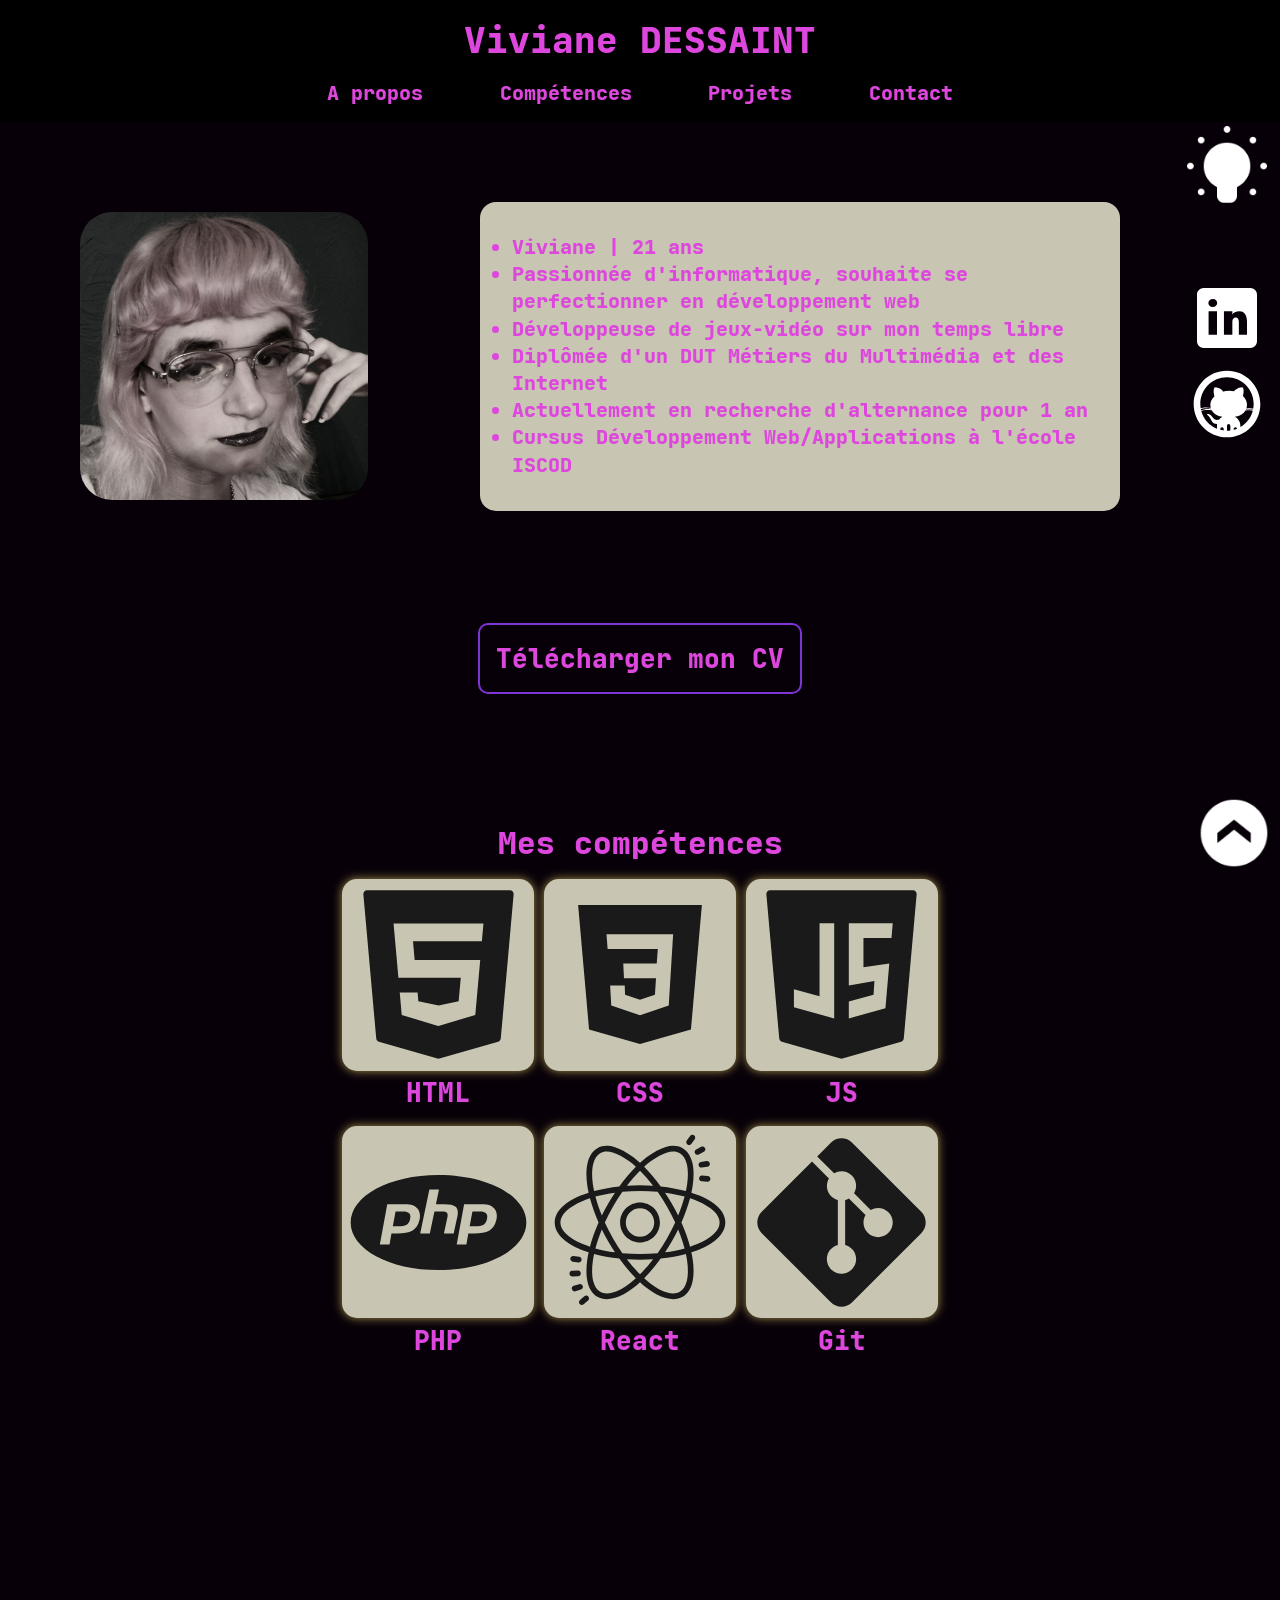
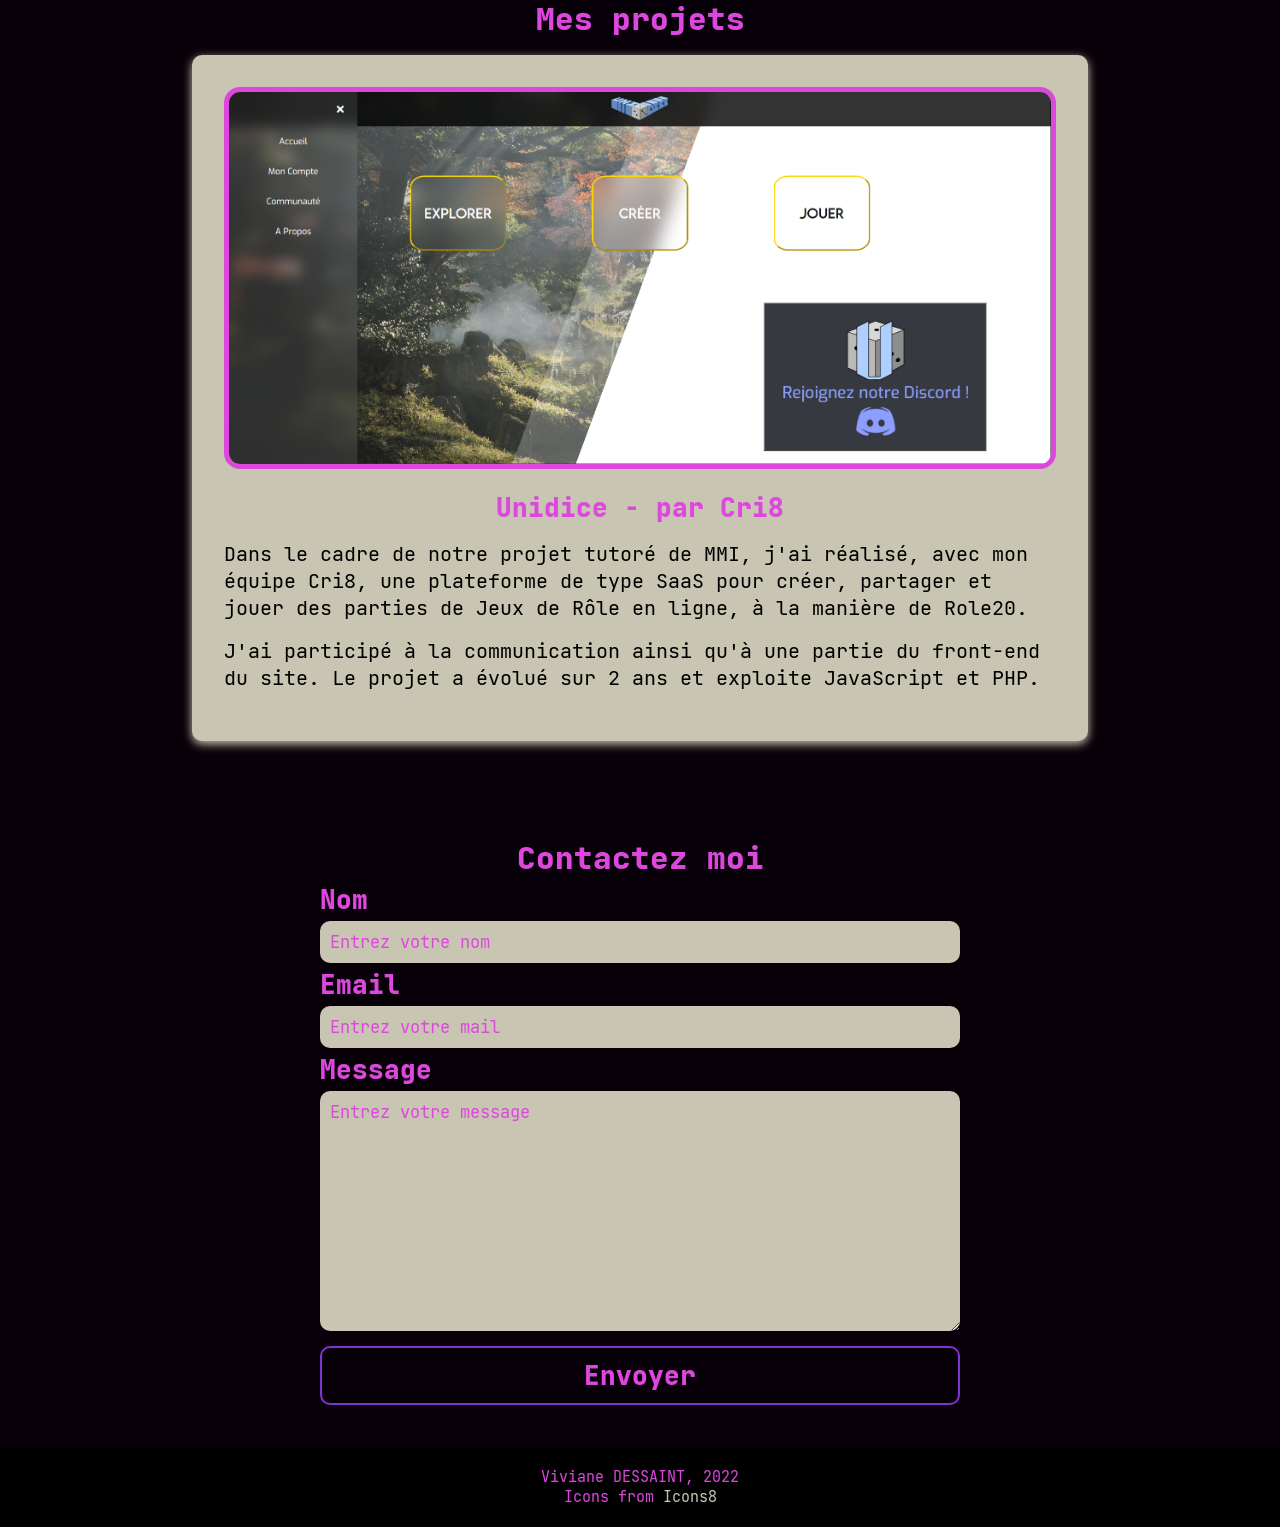
==== index.html @ 12c5f57d "styled the change theme button to an img light bulb changes on click" ====
<!DOCTYPE html>
<html lang="en">
<head>
    <meta charset="UTF-8" />
    <meta http-equiv="X-UA-Compatible" content="IE=edge" />
    <meta name="viewport" content="width=device-width, initial-scale=1.0" />

    <!--CSS Styles -->
    <link rel="stylesheet" href="assets/css/styles.css" />

    <!-- Favicons -->
    <link
            rel="apple-touch-icon"
            sizes="180x180"
            href="assets/icons/favicon.jpeg"
    />
    <link
            rel="icon"
            type="image/png"
            sizes="128x128"
            href="assets/icons/favicon.jpeg"
    />
    <title>Viviane | Web Developer</title>
</head>



<body>

<!-- Navbar -->

    <nav>
        <h1>Viviane DESSAINT</h1>
        <ul>
            <li><a href="#about" class="nav-link">A propos</a></li>
            <li><a href="#skills" class="nav-link">Compétences</a></li>
            <li><a href="#projects" class="nav-link">Projets</a></li>
            <li><a href="#contact" class="nav-link">Contact</a></li>
        </ul>
    </nav>

<!-- Hero Section -->

<section class="hero" id="about">
    <img
            src="assets/images/hero.png"
            alt="viviane-dessaint"
            loading="lazy"
            class="hero-img"
    />
    <div class="bio">
        <ul class="bio-text">
            <li>Viviane | 21 ans</li>
            <li>Passionnée d'informatique, souhaite se perfectionner en développement web</li>
            <li>Développeuse de jeux-vidéo sur mon temps libre</li>
            <li>Diplômée d'un DUT Métiers du Multimédia et des Internet</li>
            <li>Actuellement en recherche d'alternance pour 1 an</li>
            <li>Cursus Développement Web/Applications à l'école <a href="https://www.iscod.fr/formation-concepteur-developpeur-applications-en-alternance" target="_blank">ISCOD</a></li>
        </ul>
    </div>
</section>

<!-- Light/dark mode button -->

<div onclick="lightMode()" class="change-mode">
    <img
            src="assets/icons/icons8-light-on-96.png"
            alt="light-dark-mode"
            loading="lazy"
            class="mode-switch"
            id="theme-icon">
</div>


<!-- CV -->

<div class="CV-container">
    <a class="CV-btn" href="assets/files/CV.pdf" title="CV" download>Télécharger mon CV</a>
</div>

<!-- Skills section -->
<!-- Icons from Icons8 https://icons8.com/icon/-->

<section class="skills" id="skills">
    <h2 class="skill-header">Mes compétences</h2>

    <div class="skills-wrapper">
        <div class="skill-container">
            <img
                    src="assets/icons/icons8-html-5-ios-filled/icons8-html-5-250.svg"
                    alt="html5"
                    loading="lazy"
                    class="icon icon-card"
            />
            <h3>HTML</h3>
        </div>
        <div class="skill-container">
            <img
                    src="assets/icons/icons8-css3-ios-filled/icons8-css3-250.svg"
                    alt="css3"
                    loading="lazy"
                    class="icon icon-card"
            />
            <h3>CSS</h3>
        </div>
        <div class="skill-container">
            <img
                    src="assets/icons/icons8-javascript-logo-ios-filled/icons8-javascript-logo-250.svg"
                    alt="javascript"
                    loading="lazy"
                    class="icon icon-card"
            />
            <h3>JS</h3>
        </div>
    </div>
    <div class="skills-wrapper">
        <div class="skill-container">
            <img
                    src="assets/icons/icons8-php-logo-ios-filled/icons8-php-logo-250.svg"
                    alt="php"
                    loading="lazy"
                    class="icon icon-card"
            />
            <h3>PHP</h3>
        </div>
        <div class="skill-container">
            <img
                    src="assets/icons/icons8-react-cute-outline/icons8-react-256.svg"
                    alt="react"
                    loading="lazy"
                    class="icon icon-card"
            />
            <h3>React</h3>
        </div>
        <div class="skill-container">
            <img
                    src="assets/icons/icons8-git-ios-filled/icons8-git-250.svg"
                    alt="git"
                    loading="lazy"
                    class="icon icon-card"
            />
            <h3>Git</h3>
        </div>
    </div>
</section>


<!-- Projects section -->
<section class="projects-section">
<div class="projects" id="projects">
    <h2 class="projects-title">Mes projets</h2>
    <div class="projects-container">
        <div class="project-container project-card" onclick="location.href='https://www.unidice.fr/';" style="cursor: pointer;">
            <img
                    src="assets/images/screenProject1.png"
                    alt="project-screen-1"
                    loading="lazy"
                    class="project-pic"
            />
            <h3 class="project-title">Unidice - par Cri8</h3>
            <p class="project-details">
                Dans le cadre de notre projet tutoré de MMI, j'ai réalisé, avec mon équipe Cri8, une plateforme
                de type SaaS pour créer, partager et jouer des parties de Jeux de Rôle en ligne, à la manière de Role20.</p>
                <p class="project-details">J'ai participé à la communication ainsi qu'à une partie du front-end du site. Le projet a évolué sur 2
                ans et exploite JavaScript et PHP.
            </p>
        </div>
    </div>
</div>
</section>

<!-- Contact section -->

<section class="contact" id="contact">
    <h2>Contactez moi</h2>
    <div class="contact-form-container">
        <div class="contact-form">
            <form action="https://formspree.io/f/mdojaqnj" method="POST">
                <div class="form-control">
                    <label for="name">Nom</label>
                    <input
                            type="text"
                            id="name"
                            name="sender-name"
                            placeholder="Entrez votre nom"
                            class="input-field"
                            required
                    />
                </div>
                <div class="form-control">
                    <label for="email">Email</label>
                    <input
                            type="email"
                            id="email"
                            name="sender-email"
                            placeholder="Entrez votre mail"
                            class="input-field"
                            required
                    />
                </div>
                <div class="form-control">
                    <label for="message">Message</label>
                    <textarea
                            id="message"
                            cols="60"
                            rows="10"
                            placeholder="Entrez votre message"
                            name="message"
                            class="input-field"
                            required
                    ></textarea>
                </div>
                <input
                        type="submit"
                        value="Envoyer"
                        id="submit-btn"
                        class="submit-btn"
                />
            </form>
        </div>
    </div>
</section>


<!-- Social accounts - Fixed to the right -->

<div class="socials">
    <a href="https://www.linkedin.com/in/vivianedessaint" target="_blank"
    ><img
            src="assets/icons/icons8-linkedin.svg"
            alt="Linkedin"
            loading="lazy"
            class="socicon"
    /></a>
    <a href="https://github.com/Jubstacheit/" target="_blank"
    ><img src="assets/icons/icons8-github.svg"
          alt="Github"
          class="socicon"
          loading="lazy"
    /></a>
</div>

<!-- Scroll to top -->

<i class="scroll-up" id="scroll-up"
><img
        src="assets/icons/icons8-slide-up-96.png"
        class="up-arrow"
        alt="scroll-up"
/></i>

<!-- Footer -->

<footer>
    <p>Viviane DESSAINT, 2022</p>
    <p>Icons from <a href="https://icons8.com/icon/" target="_blank">Icons8</a></p>
</footer>


<!-- Website scripts -->

<script src="assets/js/app.js"></script>
</body>
</html>
---- assets/css/styles.css ----
/* Fonts  */
@font-face {
  font-family: "JetBrains Mono";
  src: url("../fonts/JetBrainsMono-ExtraBold.ttf") format("truetype");
  font-weight: bold;
}
@font-face {
  font-family: "JetBrains Mono";
  src: url("../fonts/JetBrainsMonoNL-Regular.ttf") format("truetype");
  font-weight: normal;
}
/*Variables*/
:root {
  --font-family: "JetBrains Mono", sans-serif;
  --normal-font: 400;
  --bold-font: 700;
  --bolder-font: 900;
  --mobile-font-size: 12px;
  --mobile-font-size-h1: 28px;
  --mobile-font-size-h2: 23px;
  --mobile-font-size-h3: 18px;
  --tablet-font-size: 17px;
  --tablet-font-size-h1: 33px;
  --tablet-font-size-h2: 28px;
  --tablet-font-size-h3: 23px;
  --desktop-font-size: 20px;
  --desktop-font-size-h1: 36px;
  --desktop-font-size-h2: 31px;
  --desktop-font-size-h3: 26px;
  --bg-color: rgb(8, 0, 8);
  --primary-color: rgb(222, 71, 222);
  --secondary-color: rgb(125, 51, 214);
  --primary-shadow: rgb(200, 198, 178);
  --secondary-shadow: rgb(166, 147, 78);
  --footer-color: black;
  --bg-color-light: rgba(242, 219, 255, 0.85);
  --primary-color-light: rgb(94, 0, 98);
  --secondary-color-light: rgba(141, 81, 144, 0.7);
  --primary-shadow-light: rgba(250, 190, 7, 0.2);
  --secondary-shadow-light: rgba(212, 192, 80, 0.2);
  --footer-color-light: #b861ff;
  --cur-bg: var(--bg-color);
  --cur-pri-color: var(--primary-color);
  --cur-sec-color: var(--secondary-color);
  --cur-pri-shadow: var(--primary-shadow);
  --cur-sec-shadow: var(--secondary-shadow);
  --cur-footer: var(--footer-color);
  --bottom-margin: 1rem;
  --line-height: 1.7rem;
  --transition: 0.3s;
}

.light-mode {
  background-color: var(--bg-color-light);
  --cur-pri-color: var(--primary-color-light);
  --cur-sec-color: var(--secondary-color-light);
  --cur-pri-shadow: var(--primary-shadow-light);
  --cur-sec-shadow: var(--secondary-shadow-light);
  transition: var(--transition);
}

.light-mode nav {
  --cur-footer: var(--footer-color-light);
  transition: var(--transition);
}

.light-mode .hero .bio-text {
  --cur-pri-color: var(--primary-color-light);
  --cur-sec-color: var(--secondary-color-light);
  --cur-pri-shadow: var(--primary-shadow-light);
  --cur-sec-shadow: var(--secondary-shadow-light);
  transition: var(--transition);
}

.light-mode .hero a {
  transition: var(--transition);
}

.light-mode footer {
  --cur-footer: var(--footer-color-light);
  transition: var(--transition);
}

.light-mode footer a {
  color: var(--primary-color-light);
  transition: var(--transition);
}

html {
  scroll-behavior: smooth;
  scroll-padding-top: 8rem;
  background-color: var(--cur-bg);
}

* {
  margin: 0;
  padding: 0;
  box-sizing: border-box;
}

body {
  font-family: var(--font-family);
  transition: var(--transition);
}

/* Nav */
ul {
  list-style-type: none;
}

a {
  font-size: var(--mobile-font-size);
  text-decoration: none;
  color: var(--cur-pri-color);
}

a:hover {
  color: var(--cur-sec-color);
}

nav {
  position: sticky;
  position: -webkit-sticky;
  top: 0;
  z-index: 99;
  display: flex;
  flex-direction: column;
  align-items: center;
  padding: 1rem 1rem;
  background-color: var(--cur-footer);
  margin-bottom: 1rem;
  transition: var(--transition);
}

nav h1 {
  color: var(--cur-pri-color);
  text-align: center;
  font-size: var(--mobile-font-size-h1);
  font-weight: var(--bolder-font);
}

nav a {
  color: var(--cur-pri-color);
  transition: var(--transition);
}

nav a:hover {
  color: var(--cur-sec-color);
  border-bottom: 2px solid var(--cur-sec-color);
  font-size: calc(var(--mobile-font-size) + 3px);
}

nav a:active {
  color: var(--cur-pri-shadow);
  transition: 0s;
}

nav ul {
  display: flex;
  justify-content: space-around;
  width: 100%;
  gap: 1rem;
  padding-top: 1rem;
}

nav ul li {
  font-weight: var(--bold-font);
  font-size: var(--mobile-font-size);
  line-break: strict;
}

/* Hero */
.hero {
  padding: 0 3rem;
  margin-top: 3rem;
  display: flex;
  flex-direction: column;
  align-items: center;
  justify-content: center;
  gap: 2rem;
}

.hero img {
  border-radius: 2rem;
  height: 10rem;
  width: 10rem;
  transition: var(--transition);
}

.hero img:hover {
  width: 11rem;
  height: 11rem;
  transition: var(--transition);
}

.bio-text {
  width: 20rem;
}

.bio h2 {
  margin-bottom: var(--bottom-margin);
  color: var(--cur-pri-color);
  text-align: center;
  font-size: var(--mobile-font-size-h2);
  font-weight: var(--bold-font);
}

.bio ul {
  list-style-type: disc;
  color: var(--cur-pri-color);
  text-align: left;
  background-color: var(--cur-pri-shadow);
  border-radius: 1rem;
  padding: 0.5rem 2rem;
  line-height: var(--line-height);
  font-weight: var(--bolder-font);
  font-size: var(--mobile-font-size);
}

.bio a {
  color: var(--cur-pri-color);
  font-weight: var(--bold-font);
  font-size: var(--mobile-font-size);
}

.bio a:hover {
  transition: var(--transition);
  color: var(--cur-sec-color);
  border-bottom: 2px solid var(--cur-sec-color);
}

.CV-container {
  display: flex;
  flex-direction: column;
  align-items: center;
  justify-content: center;
  margin-top: 5rem;
}

.CV-btn {
  padding: 1rem 1rem;
  display: flex;
  align-items: center;
  justify-content: center;
  color: var(--cur-pri-color);
  background-color: transparent;
  font-size: var(--mobile-font-size-h3);
  font-weight: var(--bold-font);
  font-family: "JetBrains Mono", sans-serif;
  transition: var(--transition);
  border-radius: 10px;
  border: 2px solid var(--cur-sec-color);
  cursor: pointer;
}

.CV-btn:hover {
  background-color: var(--cur-sec-color);
  color: var(--cur-pri-color);
}

/* Top skills and icons*/
.skills {
  padding: 8rem 0.5rem;
  display: flex;
  flex-direction: column;
  align-items: center;
  margin-bottom: var(--bottom-margin);
}

.skills h2 {
  font-size: var(--mobile-font-size-h2);
  font-weight: var(--bold-font);
  color: var(--cur-pri-color);
}

.skills h3 {
  font-size: var(--mobile-font-size-h3);
  font-weight: var(--bold-font);
  color: var(--cur-pri-color);
}

.skill-header {
  margin-bottom: var(--bottom-margin);
}

.skill-container {
  display: flex;
  flex-direction: column;
  text-align: center;
}

.skills-wrapper {
  display: flex;
  flex-direction: row;
  margin-bottom: 1rem;
}

.skills-wrapper img {
  padding: 0.3rem;
  margin: 0 0.3rem 0.3rem;
}

.icon {
  width: 7rem;
  height: 7rem;
  transition: var(--transition);
}

.icon:hover {
  width: 7.2rem;
  height: 7.2rem;
  transition: var(--transition);
}

.icon-card {
  background-color: var(--cur-pri-shadow);
  border-radius: 15px;
  box-shadow: 0 0 10px var(--cur-sec-shadow);
}

/* Scroll up arrow */
.scroll-up {
  display: flex;
  position: fixed;
  right: 0.5%;
  bottom: 3%;
  cursor: pointer;
}

.up-arrow {
  width: 3.5rem;
  height: 3.5rem;
}

/* Projects */
.projects-section {
  margin-bottom: var(--bottom-margin);
  display: flex;
  flex-direction: row;
  align-items: center;
  justify-content: center;
  margin-right: auto;
  margin-left: auto;
  padding-top: 5rem;
  width: 100%;
}

.projects {
  display: flex;
  flex-direction: column;
  align-items: center;
  margin: 0 1rem;
}

.project-pic {
  width: 100%;
  align-items: center;
  margin-bottom: var(--bottom-margin);
  border-radius: 1rem;
  border: 5px solid var(--cur-pri-color);
}

.projects-container {
  display: flex;
  flex-direction: column;
  align-items: center;
  justify-content: center;
  gap: 2rem;
}

.projects-title {
  text-align: center;
  margin-bottom: var(--bottom-margin);
  font-weight: var(--bold-font);
  font-size: var(--mobile-font-size-h2);
}

.projects h2 {
  color: var(--cur-pri-color);
  font-weight: var(--bold-font);
  font-size: var(--mobile-font-size-h2);
}

.projects h3 {
  color: var(--cur-pri-color);
  font-size: var(--mobile-font-size-h3);
  font-weight: var(--bold-font);
}

.project-container {
  text-align: center;
  width: 100%;
}

.project-container p {
  text-align: left;
  color: black;
  font-weight: var(--normal-font);
  font-size: var(--mobile-font-size);
}

.project-title {
  margin-bottom: var(--bottom-margin);
}

.project-details {
  line-height: var(--line-height);
  margin-bottom: var(--bottom-margin);
}

.project-card {
  background-color: var(--cur-pri-shadow);
  border-radius: 10px;
  box-shadow: 0 3px 10px var(--cur-pri-shadow);
  padding: 2rem;
  margin-bottom: 5rem;
}

/* Contact */
.contact {
  width: 100%;
}

.contact h2 {
  text-align: center;
  margin-bottom: var(--bottom-margin-2);
  color: var(--cur-pri-color);
  font-size: var(--mobile-font-size-h2);
  font-weight: var(--bold-font);
}

.contact-form-container {
  max-width: 80%;
  margin: 0 auto;
  border-radius: 5px;
  border: transparent;
}

.contact-form-container label {
  line-height: 2.7rem;
  font-size: var(--mobile-font-size-h3);
  font-weight: var(--bold-font);
  color: var(--cur-pri-color);
}

.form-control textarea {
  min-height: 3rem;
  font-weight: var(--normal-font);
  border: transparent;
}

.contact-form-container .input-field {
  width: 100%;
  padding-top: 10px;
  padding-bottom: 10px;
  padding-left: 10px;
  border-radius: 10px;
  font-size: var(--mobile-font-size);
  background-color: var(--cur-pri-shadow);
  font-family: "JetBrains Mono", sans-serif;
  border: transparent;
}

.input-field::placeholder {
  color: var(--cur-pri-color);
  font-family: "JetBrains Mono", sans-serif;
}

.submit-btn {
  width: 100%;
  padding: 10px;
  margin: 10px 0;
  background-color: transparent;
  color: var(--cur-pri-color);
  font-size: var(--mobile-font-size-h3);
  font-weight: var(--bold-font);
  font-family: "JetBrains Mono", sans-serif;
  transition: var(--transition);
  border-radius: 10px;
  border: 2px solid var(--cur-sec-color);
}

.submit-btn:hover {
  background-color: var(--cur-sec-color);
  cursor: pointer;
}

/* Social icons */
.socials {
  display: flex;
  flex-direction: column;
  position: fixed;
  right: 1%;
  bottom: 50%;
  cursor: pointer;
}

.socicon {
  width: 3.5rem;
  height: 3.5rem;
}

/* Change theme */
.change-mode {
  display: flex;
  position: fixed;
  right: 1%;
  top: 12%;
  cursor: pointer;
}

.mode-switch {
  width: 3.5rem;
  height: 3.5rem;
}

/* Footer */
footer {
  background-color: var(--cur-footer);
  padding: 1.25rem;
  text-align: center;
  margin: 2rem 0 0;
  transition: var(--transition);
}

footer p {
  font-size: 11px;
  font-weight: var(--normal-font);
  color: var(--cur-pri-color);
}

footer a {
  font-size: 11px;
  color: var(--cur-pri-shadow);
  transition: var(--transition);
}

footer a:hover {
  color: var(--cur-sec-color);
  border-bottom: 2px solid var(--cur-sec-color);
}

/* MEDIA QUERIES AND BREAKPOINTS */
@media screen and (min-width: 800px) {
  a {
    font-size: var(--tablet-font-size);
  }
  nav h1 {
    font-size: var(--tablet-font-size-h1);
  }
  nav a {
    font-size: var(--tablet-font-size);
  }
  nav a:hover {
    font-size: calc(var(--tablet-font-size) + 3px);
  }
  nav ul li {
    font-size: var(--tablet-font-size);
  }
  .hero img {
    height: 15rem;
    width: 15rem;
  }
  .hero img:hover {
    width: 16rem;
    height: 16rem;
  }
  .hero h2 {
    font-size: var(--tablet-font-size-h2);
  }
  .hero {
    padding: 2rem 4rem;
    flex-direction: row;
  }
  .bio {
    padding: 0 5rem;
  }
  .bio ul {
    font-size: var(--tablet-font-size);
    padding: 2rem;
  }
  .bio a {
    font-size: var(--tablet-font-size);
  }
  .CV-btn {
    font-size: var(--tablet-font-size-h3);
  }
  .skills h2 {
    font-size: var(--tablet-font-size-h2);
  }
  .skills h3 {
    font-size: var(--tablet-font-size-h3);
  }
  .icon {
    width: 10rem;
    height: 10rem;
  }
  .icon:hover {
    width: 10.2rem;
    height: 10.2rem;
  }
  .change-mode {
    top: 14%;
  }
  .projects {
    max-width: 80%;
  }
  .project-pic {
    max-width: 800px;
  }
  .projects h2 {
    font-size: var(--tablet-font-size-h2);
  }
  .project-container p {
    font-size: var(--tablet-font-size);
  }
  .projects h3 {
    font-size: var(--tablet-font-size-h3);
  }
  .contact h2 {
    font-size: var(--tablet-font-size-h2);
  }
  .contact-form-container .input-field {
    font-size: var(--mobile-font-size);
  }
  .contact-form-container label {
    font-size: var(--tablet-font-size-h3);
  }
  .submit-btn {
    font-size: var(--tablet-font-size-h3);
  }
  footer p {
    font-size: 13px;
  }
  footer a {
    font-size: 13px;
  }
}
@media screen and (min-width: 1280px) {
  a {
    font-size: var(--desktop-font-size);
  }
  nav h1 {
    font-size: var(--desktop-font-size-h1);
  }
  nav a {
    font-size: var(--desktop-font-size);
  }
  nav a:hover {
    font-size: calc(var(--desktop-font-size) + 3px);
  }
  nav ul {
    width: 55%;
  }
  nav ul li {
    font-size: var(--desktop-font-size);
  }
  .hero {
    flex-direction: row;
  }
  .hero img {
    height: 18rem;
    width: 18rem;
  }
  .hero img:hover {
    width: 19rem;
    height: 19rem;
  }
  .hero h2 {
    font-size: var(--desktop-font-size-h2);
  }
  .bio {
    padding: 0 5rem;
  }
  .bio-text {
    width: 40rem;
  }
  .bio ul {
    font-size: var(--desktop-font-size);
    padding: 2rem;
  }
  .bio a {
    font-size: var(--desktop-font-size);
  }
  .CV-btn {
    font-size: var(--desktop-font-size-h3);
  }
  .skills h2 {
    font-size: var(--desktop-font-size-h2);
  }
  .skills h3 {
    font-size: var(--desktop-font-size-h3);
  }
  .icon {
    width: 12rem;
    height: 12rem;
  }
  .icon:hover {
    width: 12.2rem;
    height: 12.2rem;
  }
  .projects {
    max-width: 70%;
  }
  .project-pic {
    max-width: 900px;
  }
  .projects h2 {
    font-size: var(--desktop-font-size-h2);
  }
  .projects h3 {
    font-size: var(--desktop-font-size-h3);
  }
  .project-container p {
    font-size: var(--desktop-font-size);
  }
  .contact-form-container {
    width: 50%;
  }
  .contact h2 {
    font-size: var(--desktop-font-size-h2);
  }
  .contact-form-container .input-field {
    font-size: var(--tablet-font-size);
  }
  .contact-form-container label {
    font-size: var(--desktop-font-size-h3);
  }
  .submit-btn {
    font-size: var(--desktop-font-size-h3);
  }
  footer p {
    font-size: 15px;
  }
  footer a {
    font-size: 15px;
  }
  .mode-switch {
    width: 5rem;
    height: 5rem;
  }
  .socicon {
    width: 5rem;
    height: 5rem;
  }
  .up-arrow {
    width: 5rem;
    height: 5rem;
  }
}

/*# sourceMappingURL=styles.css.map */
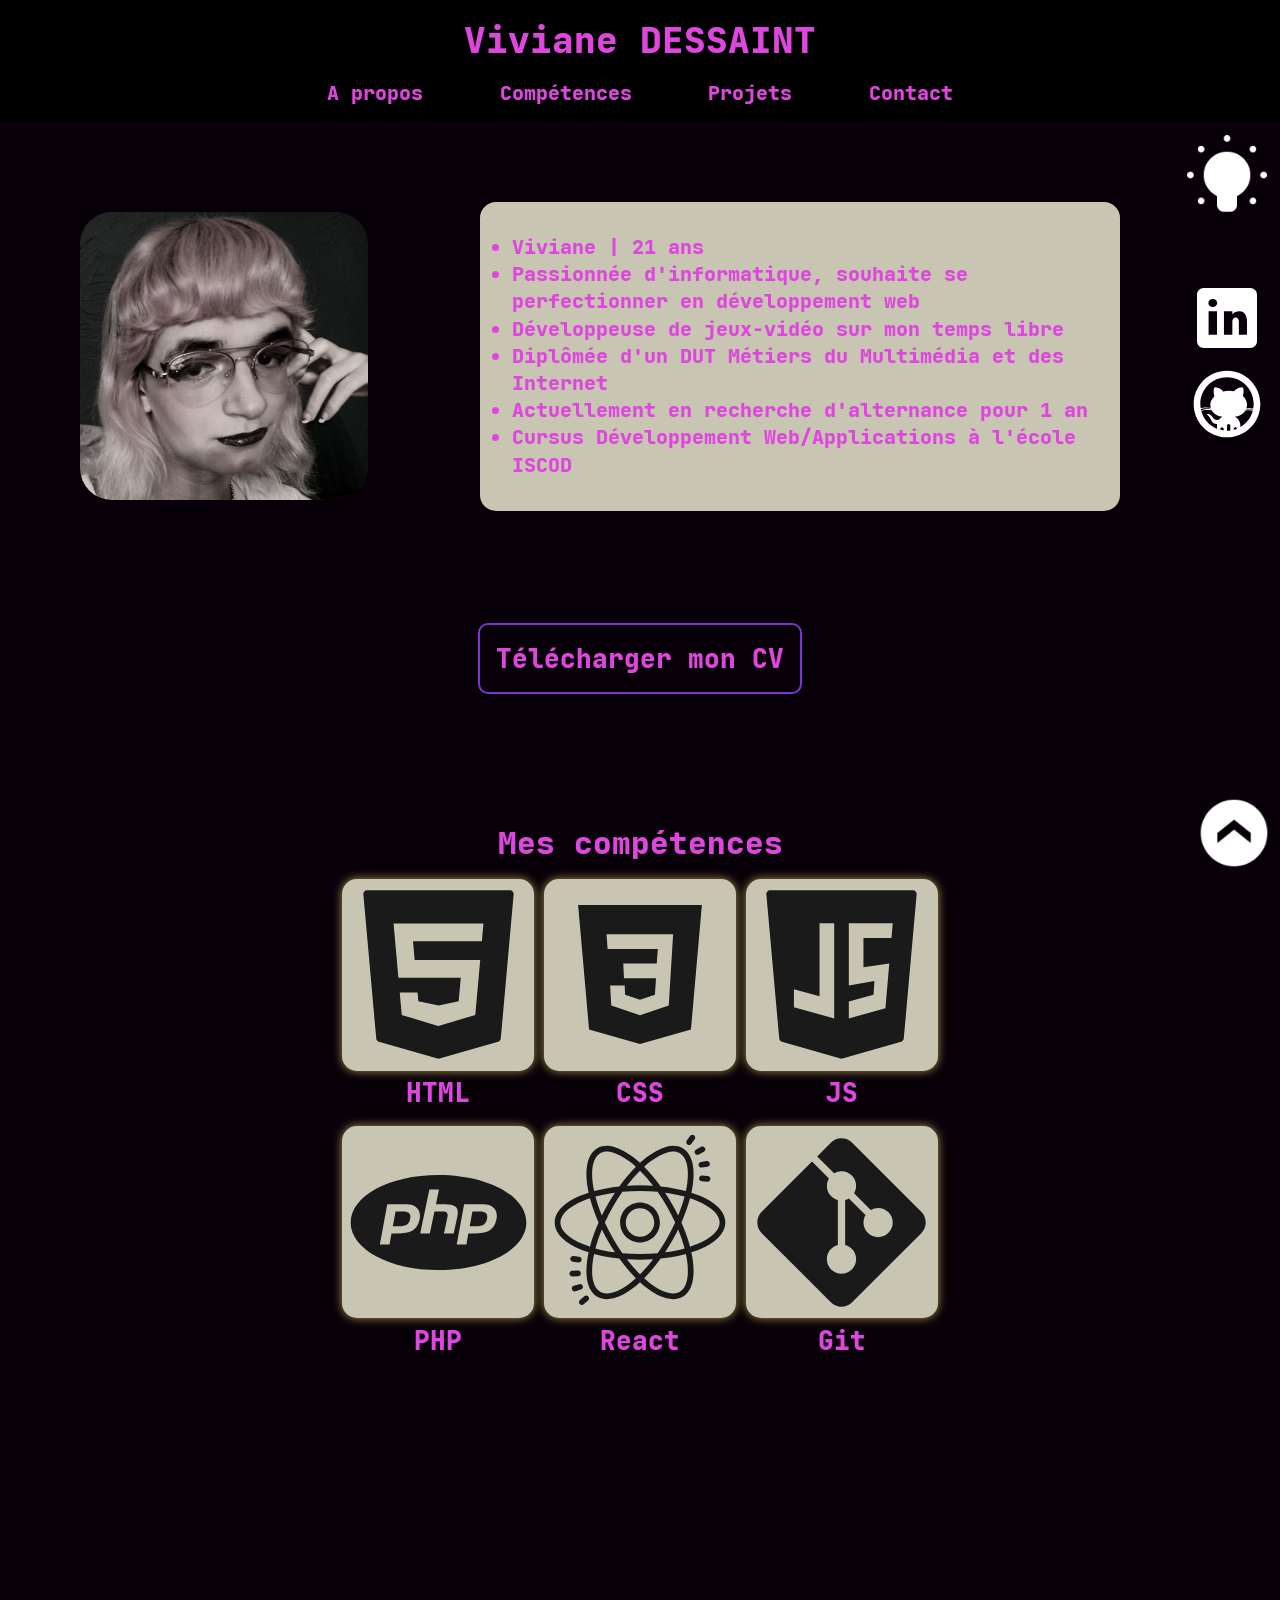
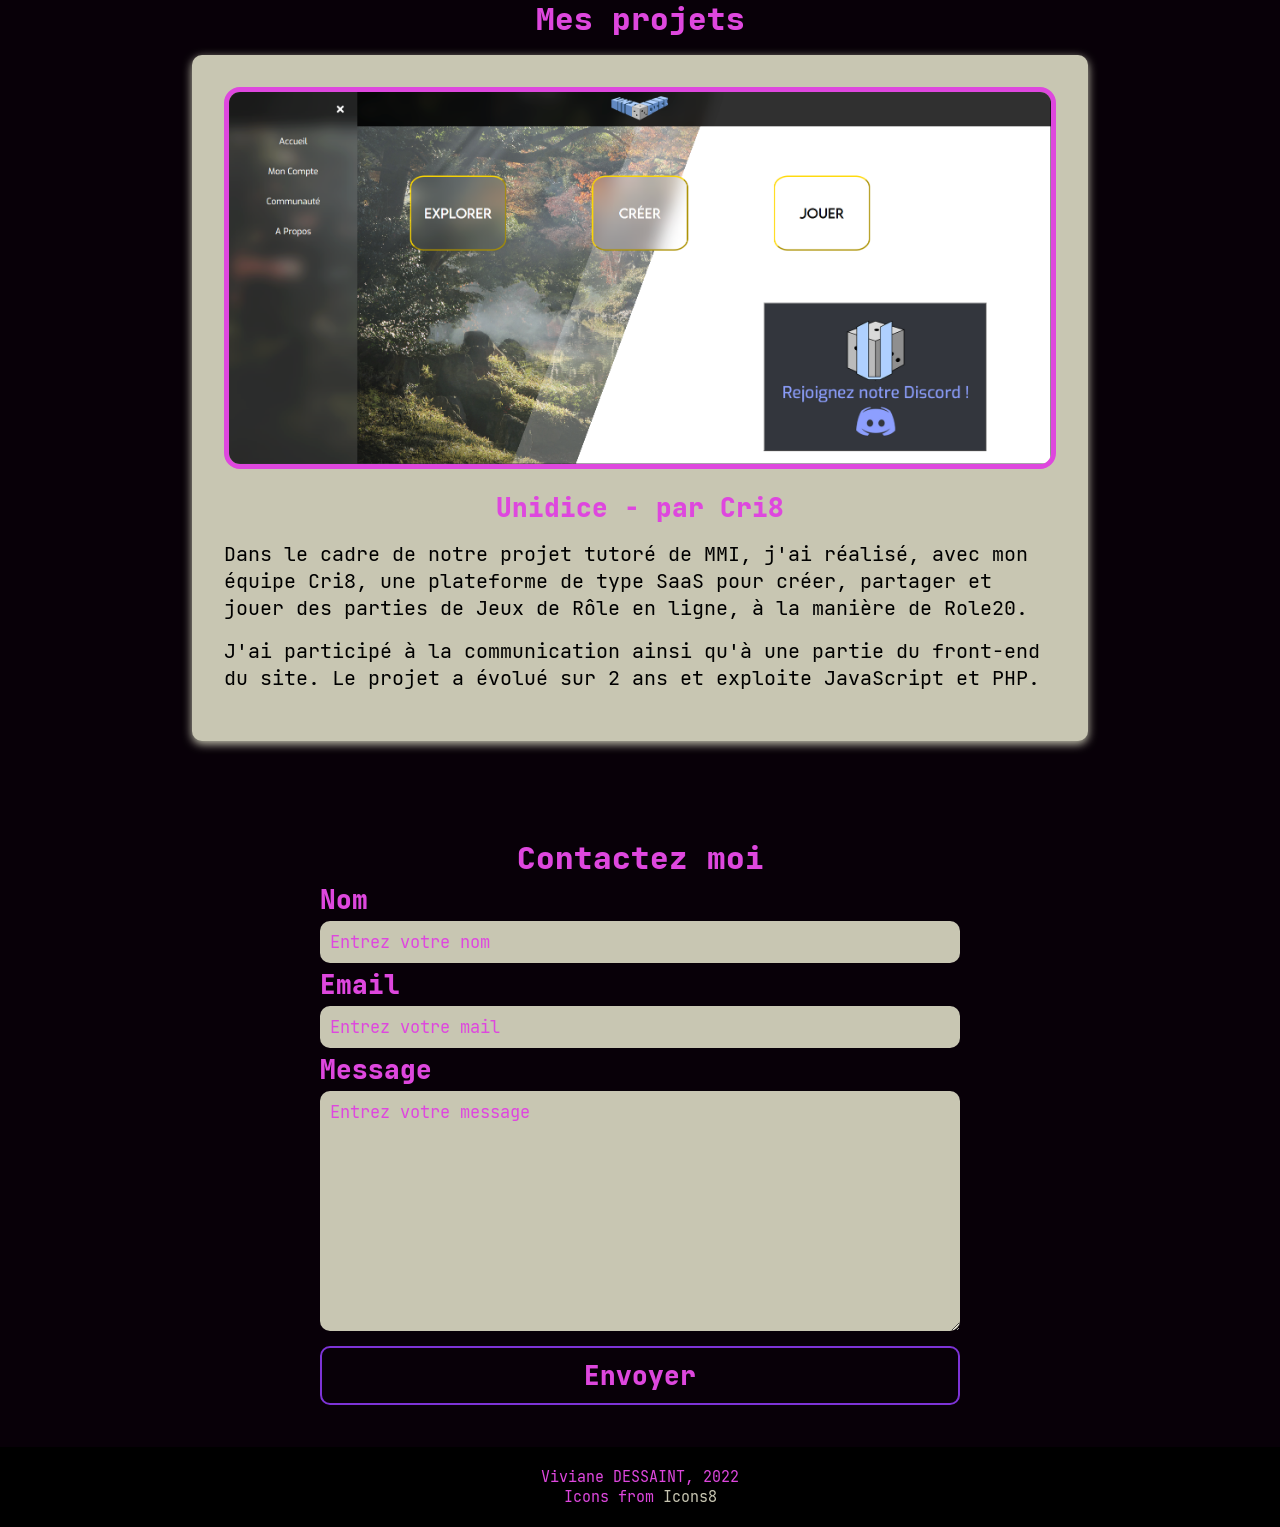
==== commit 5c72d714: "added a fade and slide animation on icons" ====
--- a/index.html
+++ b/index.html
@@ -62,7 +62,7 @@
 
 <!-- Light/dark mode button -->
 
-<div onclick="lightMode()" class="change-mode">
+<div onclick="lightMode()" class="change-mode icon-anim">
     <img
             src="assets/icons/icons8-light-on-96.png"
             alt="light-dark-mode"
@@ -224,7 +224,7 @@
 
 <!-- Social accounts - Fixed to the right -->
 
-<div class="socials">
+<div class="socials icon-anim">
     <a href="https://www.linkedin.com/in/vivianedessaint" target="_blank"
     ><img
             src="assets/icons/icons8-linkedin.svg"
@@ -242,7 +242,7 @@
 
 <!-- Scroll to top -->
 
-<i class="scroll-up" id="scroll-up"
+<i class="scroll-up icon-anim" id="scroll-up"
 ><img
         src="assets/icons/icons8-slide-up-96.png"
         class="up-arrow"
--- a/assets/css/styles.css
+++ b/assets/css/styles.css
@@ -86,6 +86,34 @@
   transition: var(--transition);
 }
 
+@keyframes appear {
+  from {
+    opacity: 0;
+    transform: scale(0.6);
+  }
+  to {
+    opacity: 1;
+    transform: scale(1);
+  }
+}
+@keyframes icon-anim {
+  from {
+    transform: translateX(-50px);
+    opacity: 0;
+  }
+  to {
+    transform: translateX(0);
+    opacity: 1;
+  }
+}
+.appear-anim {
+  animation: appear 0.5s 1;
+}
+
+.icon-anim {
+  animation: icon-anim 0.5s cubic-bezier(0.23, 1, 0.32, 1) 0.5s both;
+}
+
 html {
   scroll-behavior: smooth;
   scroll-padding-top: 8rem;
@@ -505,7 +533,7 @@
   display: flex;
   position: fixed;
   right: 1%;
-  top: 12%;
+  top: 15%;
   cursor: pointer;
 }
 
@@ -599,9 +627,6 @@
     width: 10.2rem;
     height: 10.2rem;
   }
-  .change-mode {
-    top: 14%;
-  }
   .projects {
     max-width: 80%;
   }
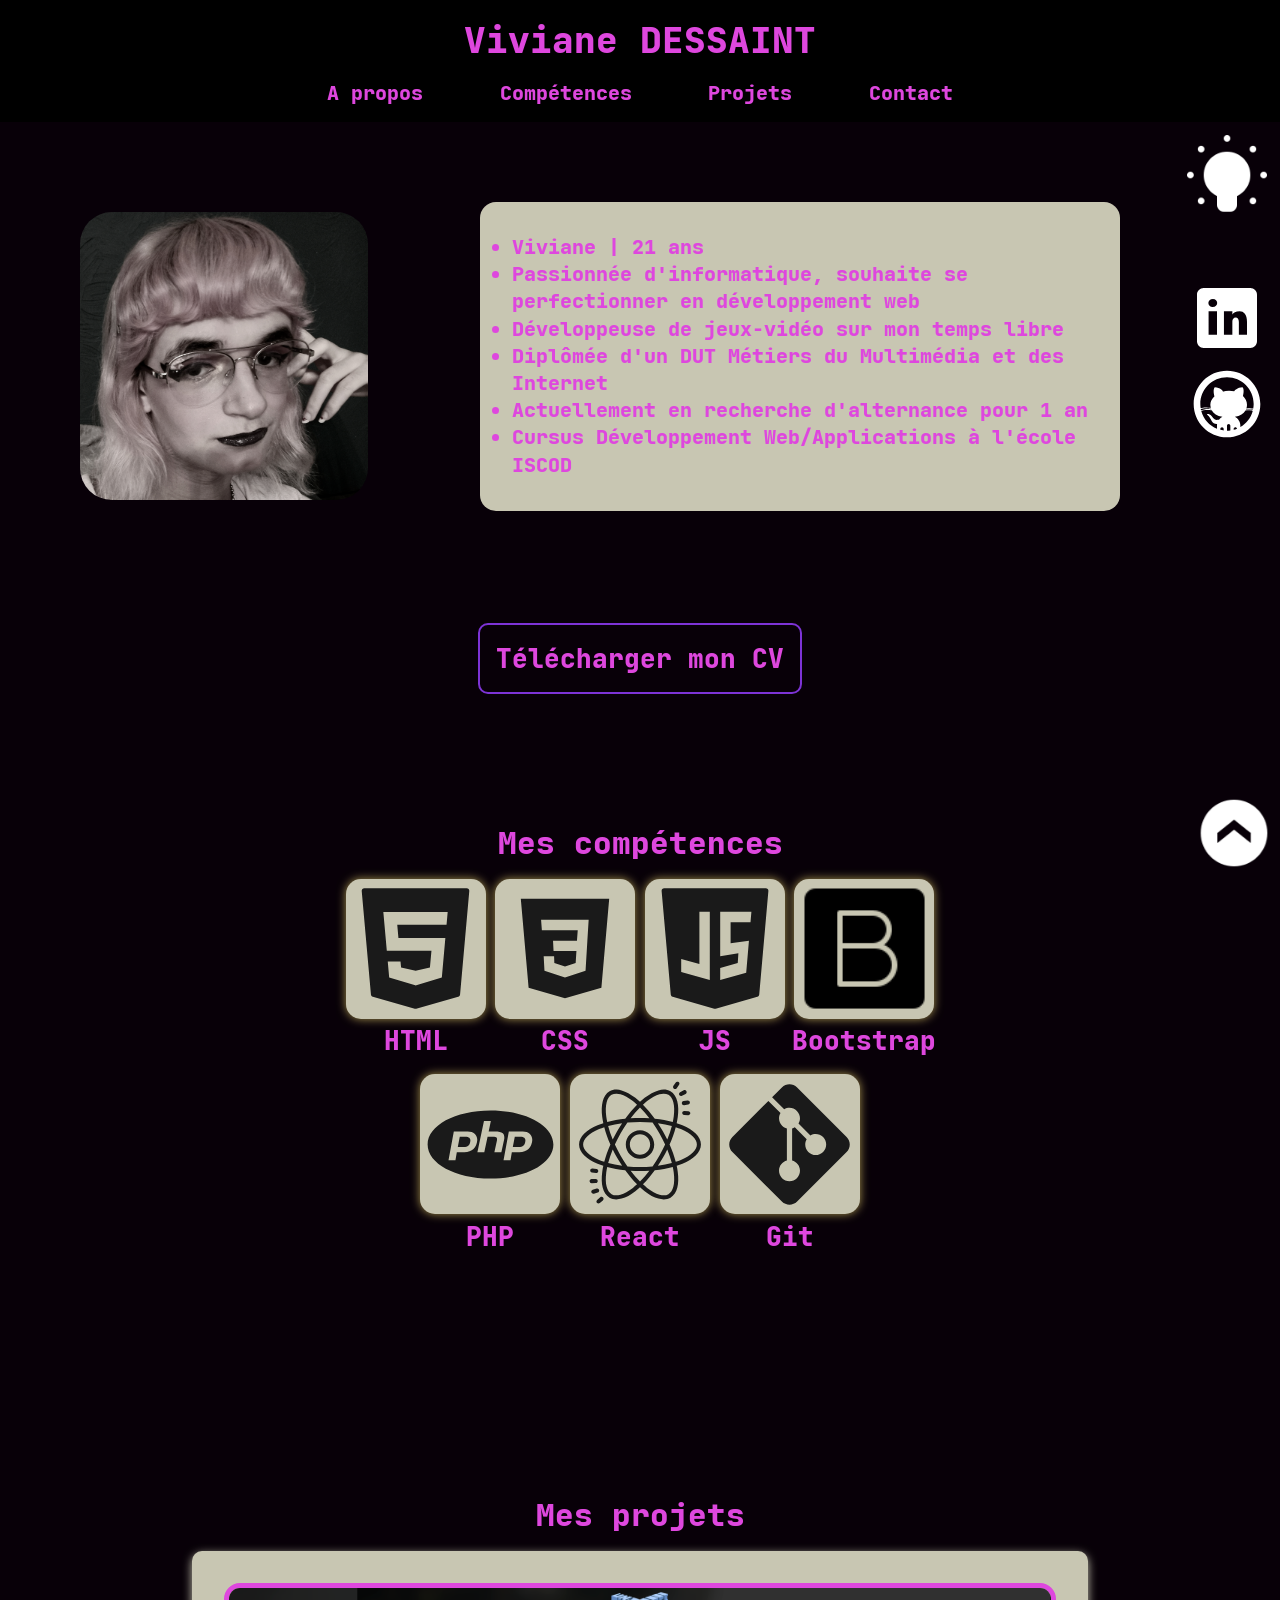
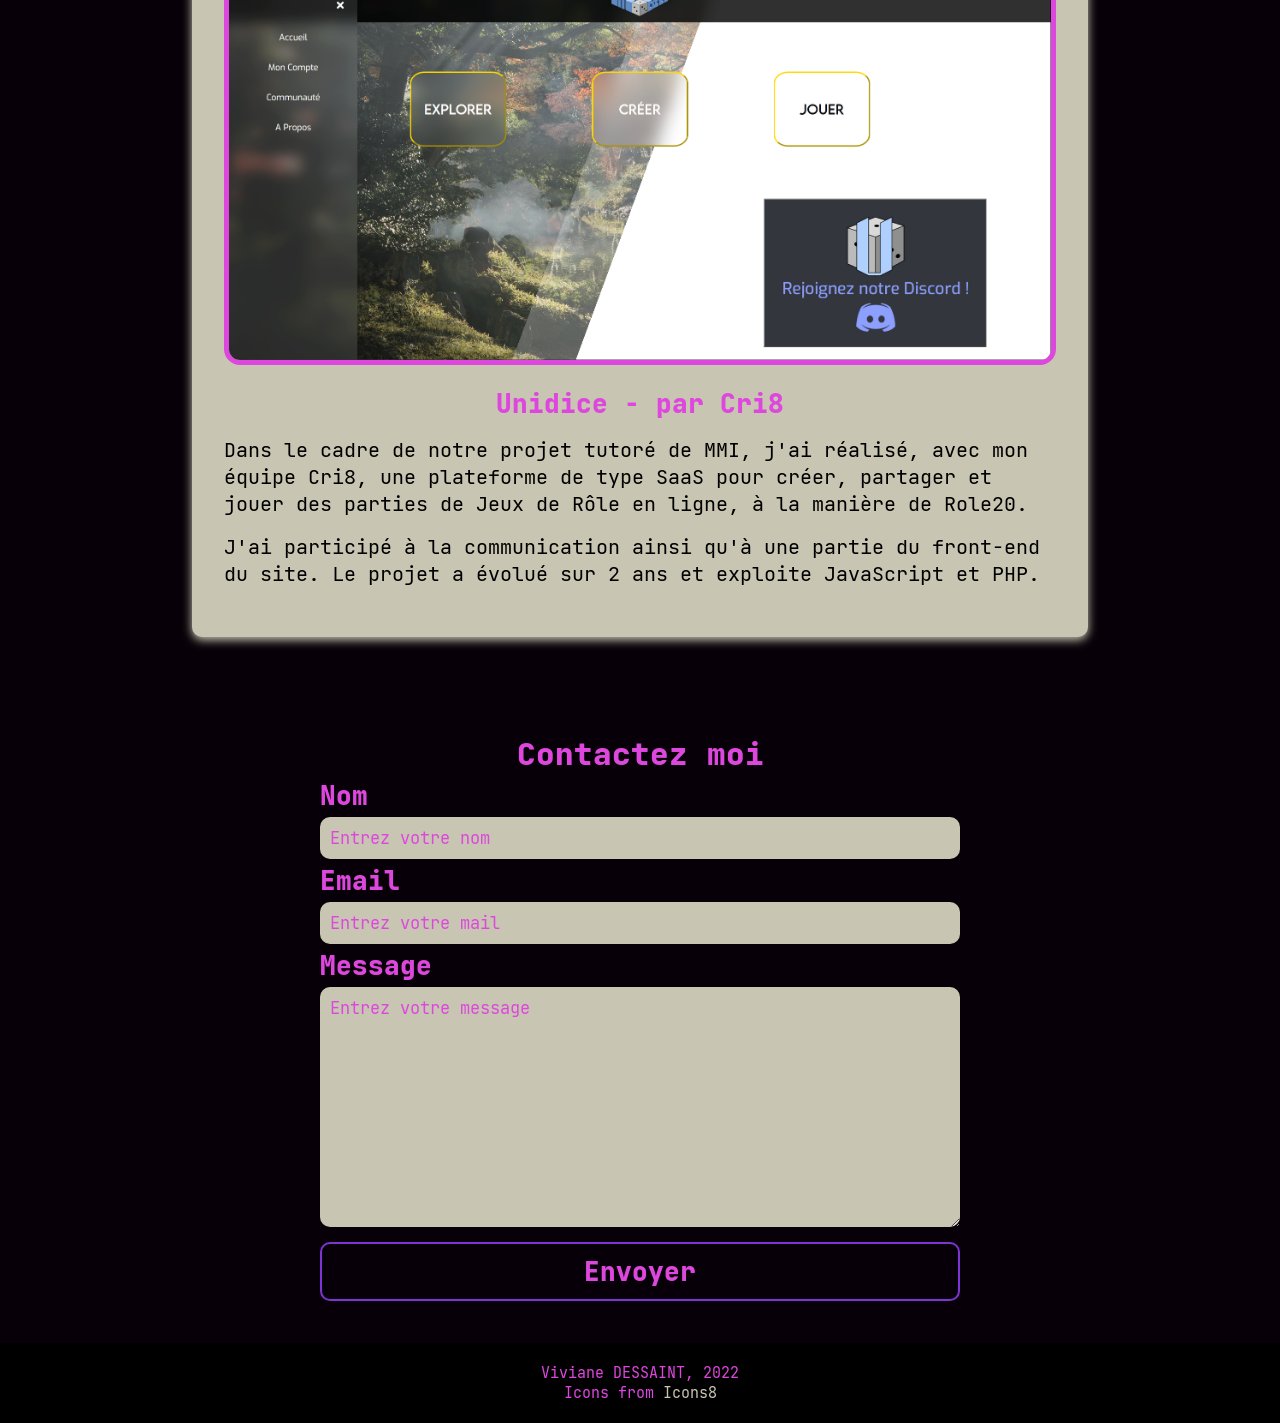
==== commit ea2f477c: "added bootstrap skill" ====
--- a/index.html
+++ b/index.html
@@ -111,6 +111,15 @@
                     class="icon icon-card"
             />
             <h3>JS</h3>
+        </div>
+        <div class="skill-container">
+            <img
+                    src="assets/icons/icons8-bootstrap-96.png"
+                    alt="bootstrap"
+                    loading="lazy"
+                    class="icon icon-card"
+            />
+            <h3>Bootstrap</h3>
         </div>
     </div>
     <div class="skills-wrapper">
--- a/assets/css/styles.css
+++ b/assets/css/styles.css
@@ -170,6 +170,7 @@
 nav a {
   color: var(--cur-pri-color);
   transition: var(--transition);
+  white-space: nowrap;
 }
 
 nav a:hover {
@@ -329,14 +330,14 @@
 }
 
 .icon {
-  width: 7rem;
-  height: 7rem;
+  width: 80px;
+  height: 80px;
   transition: var(--transition);
 }
 
 .icon:hover {
-  width: 7.2rem;
-  height: 7.2rem;
+  width: 90px;
+  height: 90px;
   transition: var(--transition);
 }
 
@@ -620,12 +621,12 @@
     font-size: var(--tablet-font-size-h3);
   }
   .icon {
-    width: 10rem;
-    height: 10rem;
+    width: 140px;
+    height: 140px;
   }
   .icon:hover {
-    width: 10.2rem;
-    height: 10.2rem;
+    width: 150px;
+    height: 150px;
   }
   .projects {
     max-width: 80%;
@@ -716,14 +717,6 @@
   .skills h3 {
     font-size: var(--desktop-font-size-h3);
   }
-  .icon {
-    width: 12rem;
-    height: 12rem;
-  }
-  .icon:hover {
-    width: 12.2rem;
-    height: 12.2rem;
-  }
   .projects {
     max-width: 70%;
   }
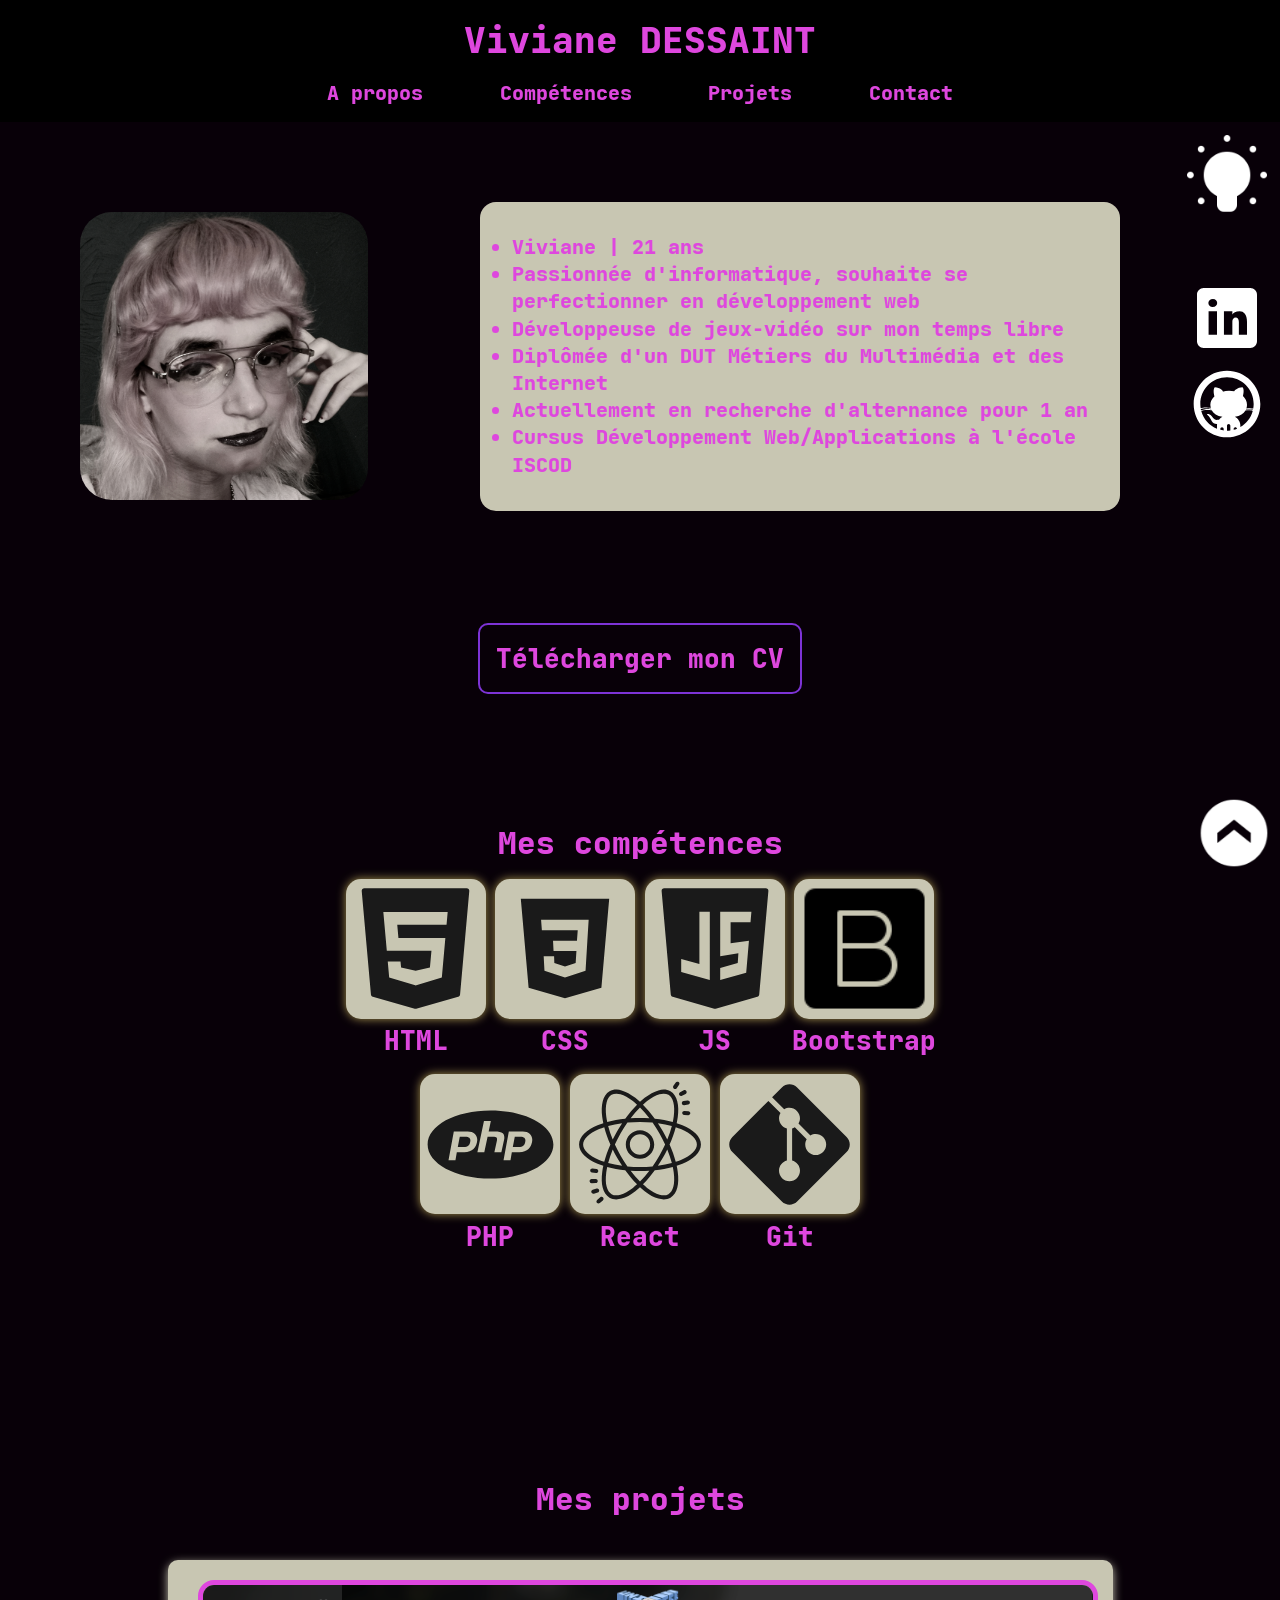
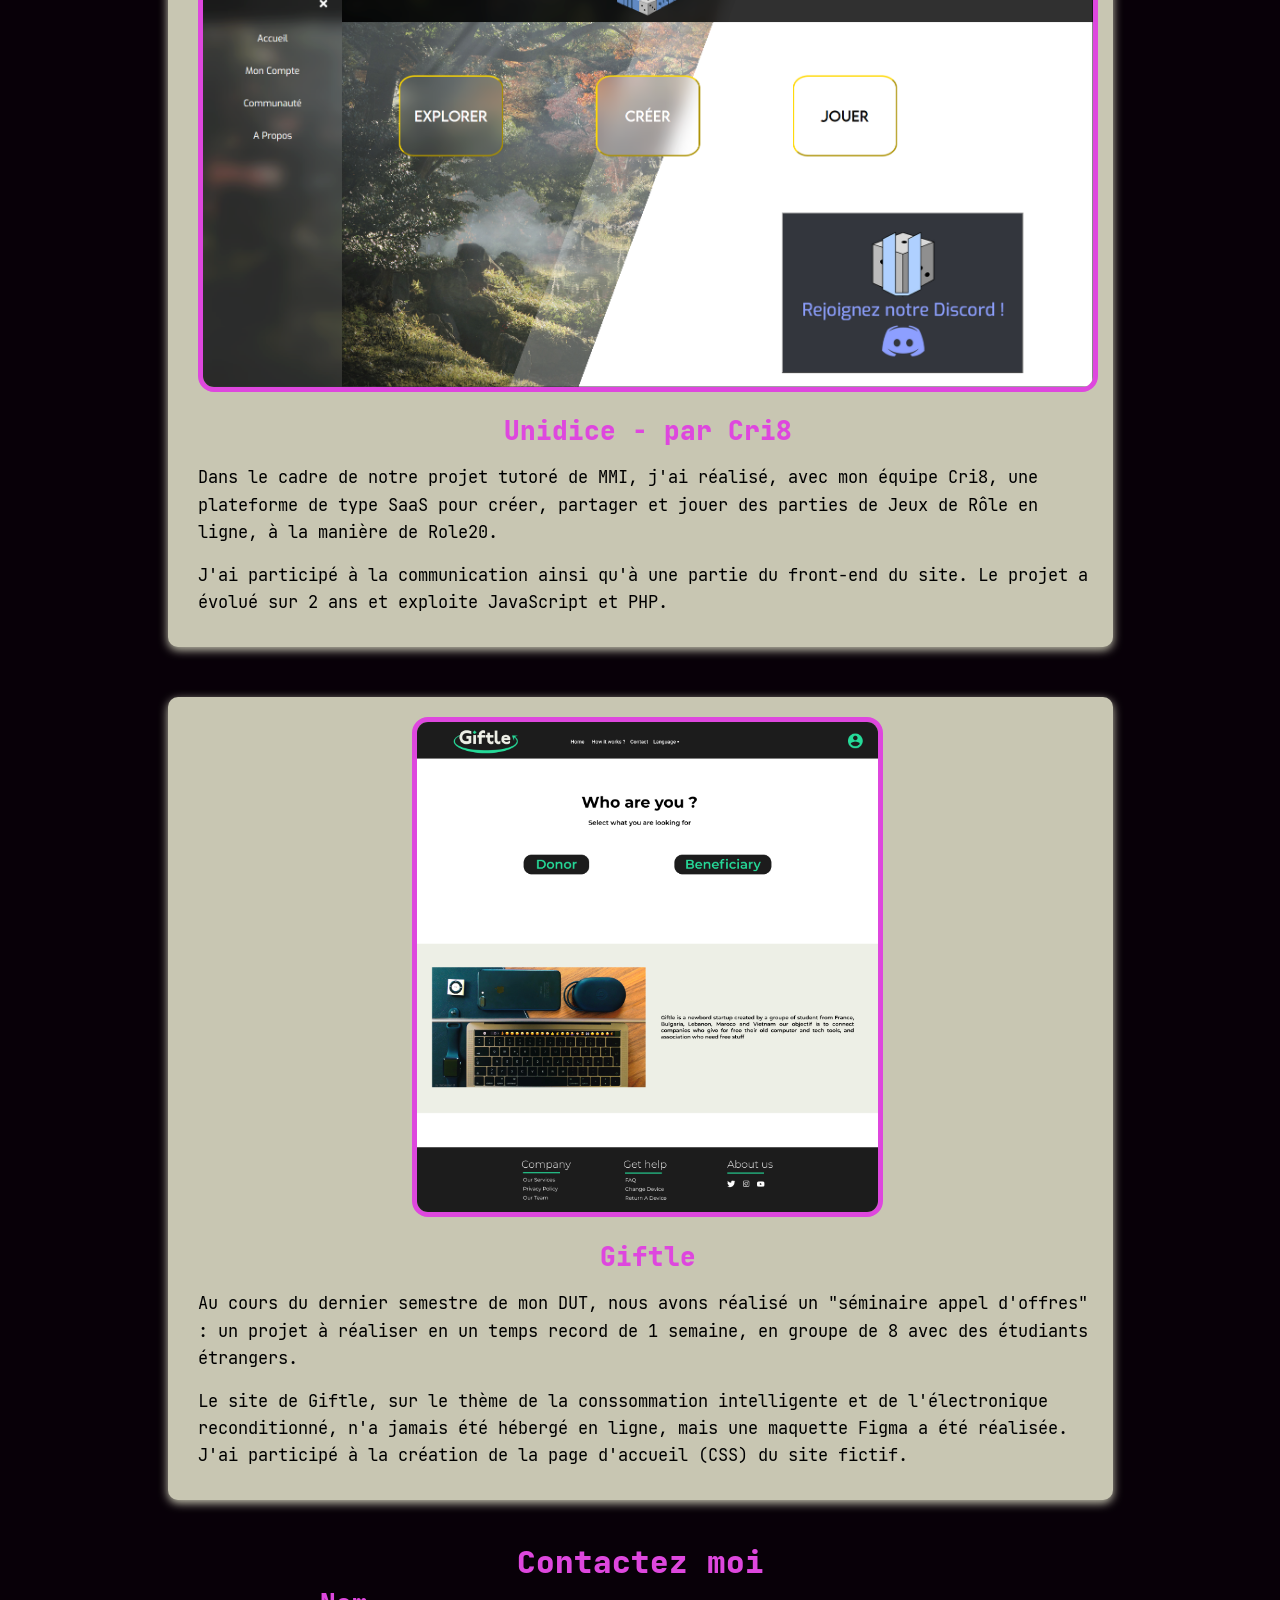
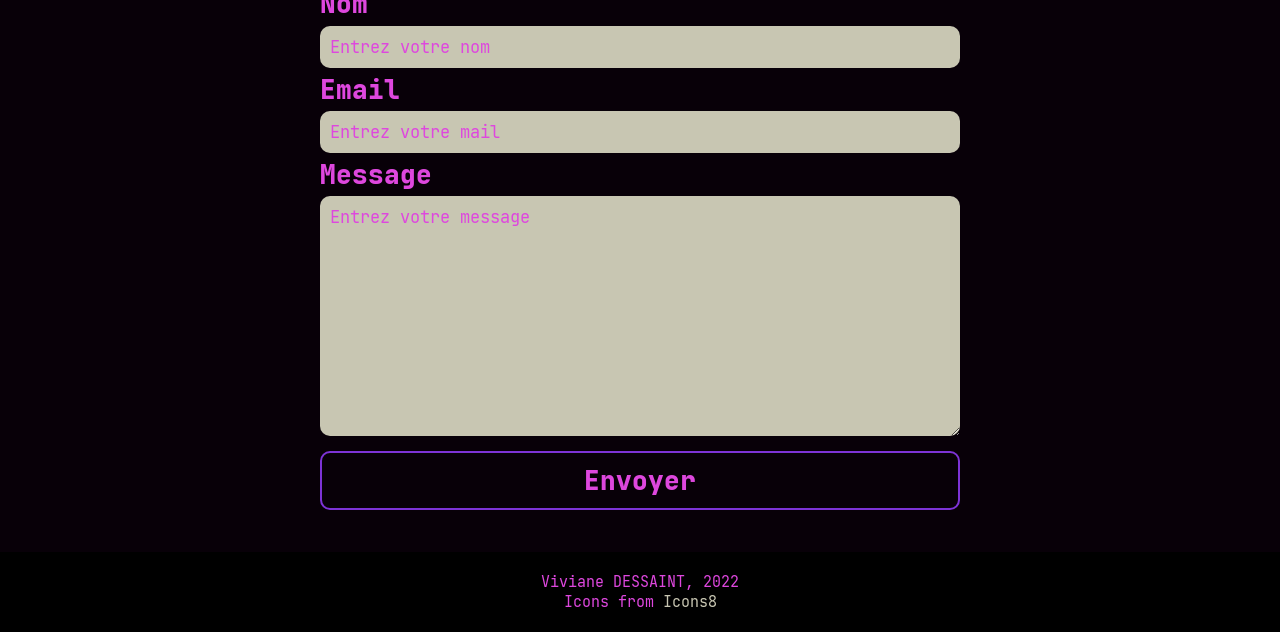
==== commit d81fae82: "added giftle project and giftle figma download edited projects p size in desktop, and margins in pro" ====
--- a/index.html
+++ b/index.html
@@ -162,7 +162,7 @@
         <div class="project-container project-card" onclick="location.href='https://www.unidice.fr/';" style="cursor: pointer;">
             <img
                     src="assets/images/screenProject1.png"
-                    alt="project-screen-1"
+                    alt="project-screen-unidice"
                     loading="lazy"
                     class="project-pic"
             />
@@ -174,6 +174,21 @@
                 ans et exploite JavaScript et PHP.
             </p>
         </div>
+        <a class="project-container project-card" onclick="location.href='assets/files/giftle.fig';" style="cursor: pointer;" title="figmaGiftle" download>
+            <img
+                    src="assets/images/screenProject2.png"
+                    alt="project-screen-giftle"
+                    loading="lazy"
+                    class="project-pic"
+            />
+            <h3 class="project-title">Giftle</h3>
+            <p class="project-details">
+                Au cours du dernier semestre de mon DUT, nous avons réalisé un "séminaire appel d'offres" : un projet
+            à réaliser en un temps record de 1 semaine, en groupe de 8 avec des étudiants étrangers.</p>
+            <p class="project-details">Le site de Giftle, sur le thème de la conssommation intelligente et de l'électronique reconditionné, n'a
+                jamais été hébergé en ligne, mais une maquette Figma a été réalisée. J'ai participé à la création de la page d'accueil (CSS) du site fictif.
+            </p>
+        </a>
     </div>
 </div>
 </section>
--- a/assets/css/styles.css
+++ b/assets/css/styles.css
@@ -363,14 +363,11 @@
 
 /* Projects */
 .projects-section {
-  margin-bottom: var(--bottom-margin);
   display: flex;
   flex-direction: row;
   align-items: center;
   justify-content: center;
-  margin-right: auto;
-  margin-left: auto;
-  padding-top: 5rem;
+  margin: 5rem auto var(--bottom-margin);
   width: 100%;
 }
 
@@ -382,7 +379,8 @@
 }
 
 .project-pic {
-  width: 100%;
+  max-height: 500px;
+  max-width: 100%;
   align-items: center;
   margin-bottom: var(--bottom-margin);
   border-radius: 1rem;
@@ -394,7 +392,6 @@
   flex-direction: column;
   align-items: center;
   justify-content: center;
-  gap: 2rem;
 }
 
 .projects-title {
@@ -441,8 +438,8 @@
   background-color: var(--cur-pri-shadow);
   border-radius: 10px;
   box-shadow: 0 3px 10px var(--cur-pri-shadow);
-  padding: 2rem;
-  margin-bottom: 5rem;
+  padding: 20px 15px 15px 15px;
+  margin: 25px 0 25px;
 }
 
 /* Contact */
@@ -729,8 +726,8 @@
   .projects h3 {
     font-size: var(--desktop-font-size-h3);
   }
-  .project-container p {
-    font-size: var(--desktop-font-size);
+  .project-card {
+    padding: 20px 15px 15px 30px;
   }
   .contact-form-container {
     width: 50%;
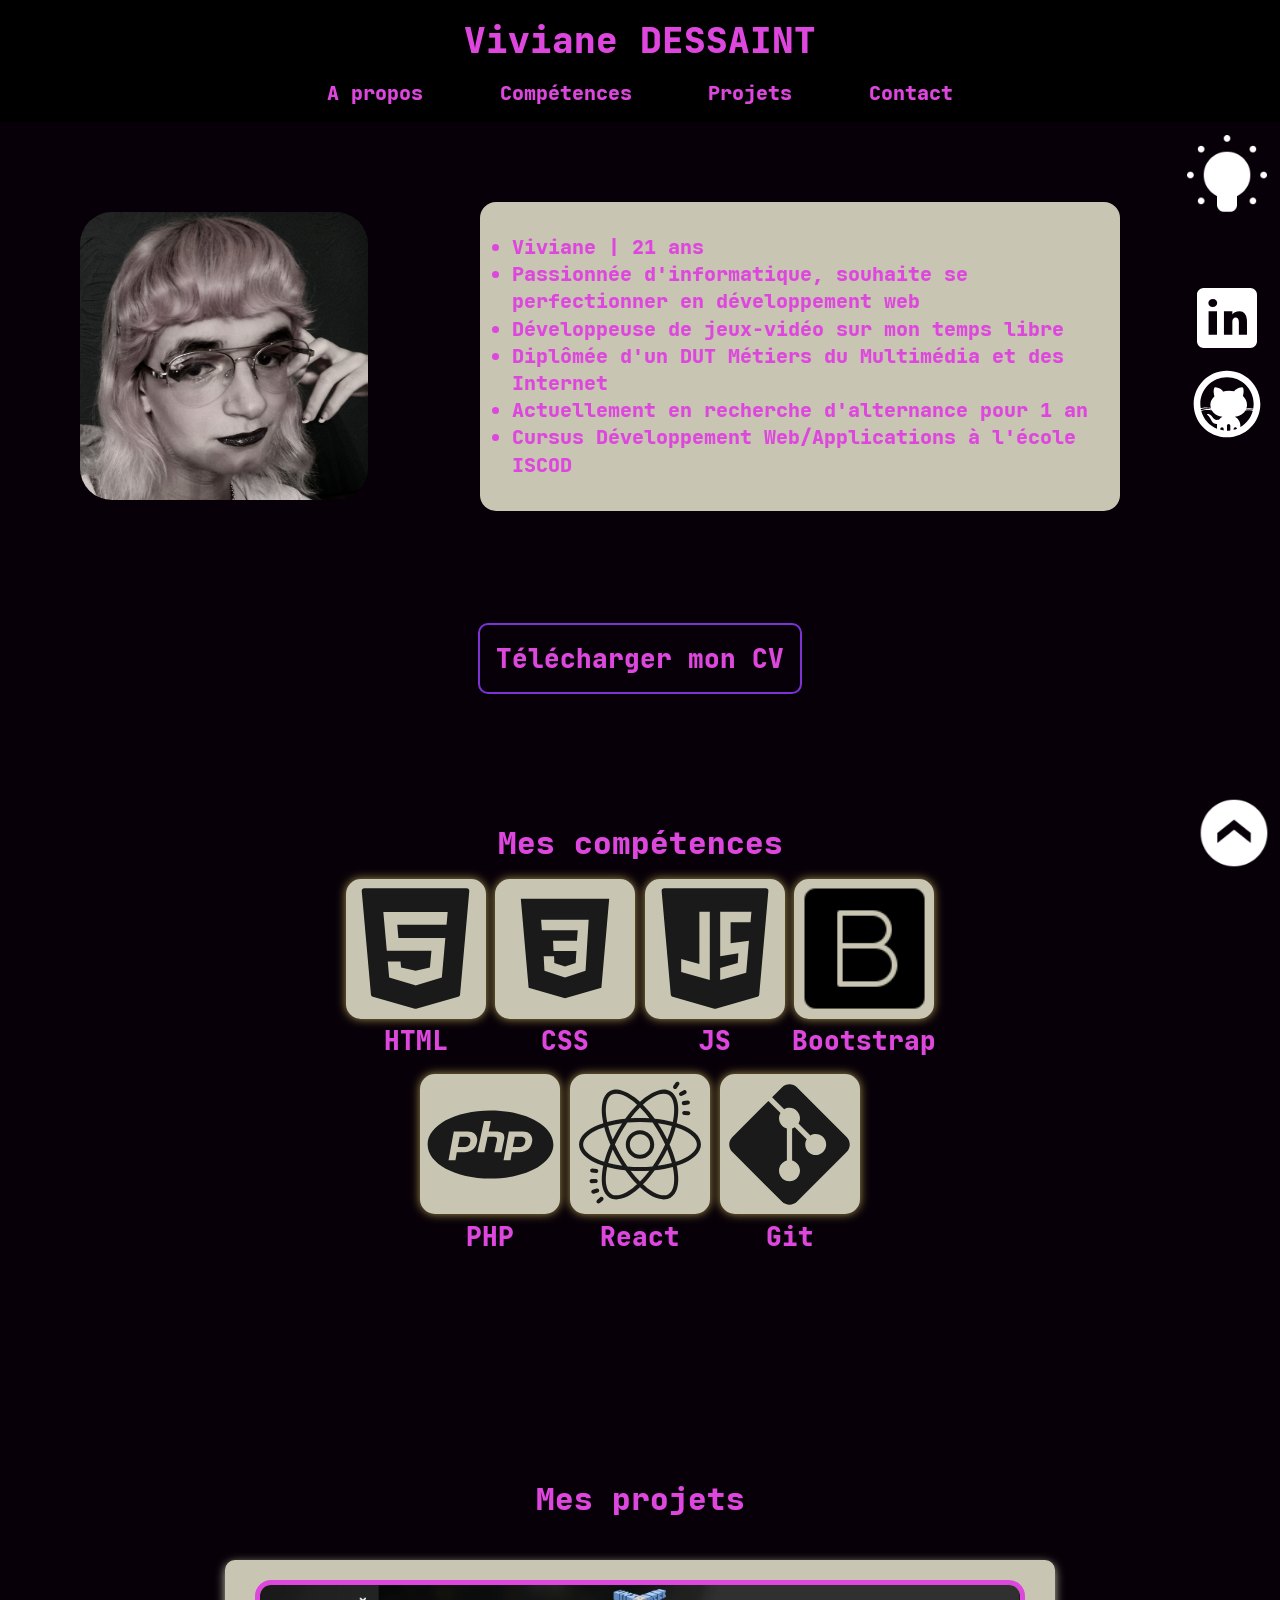
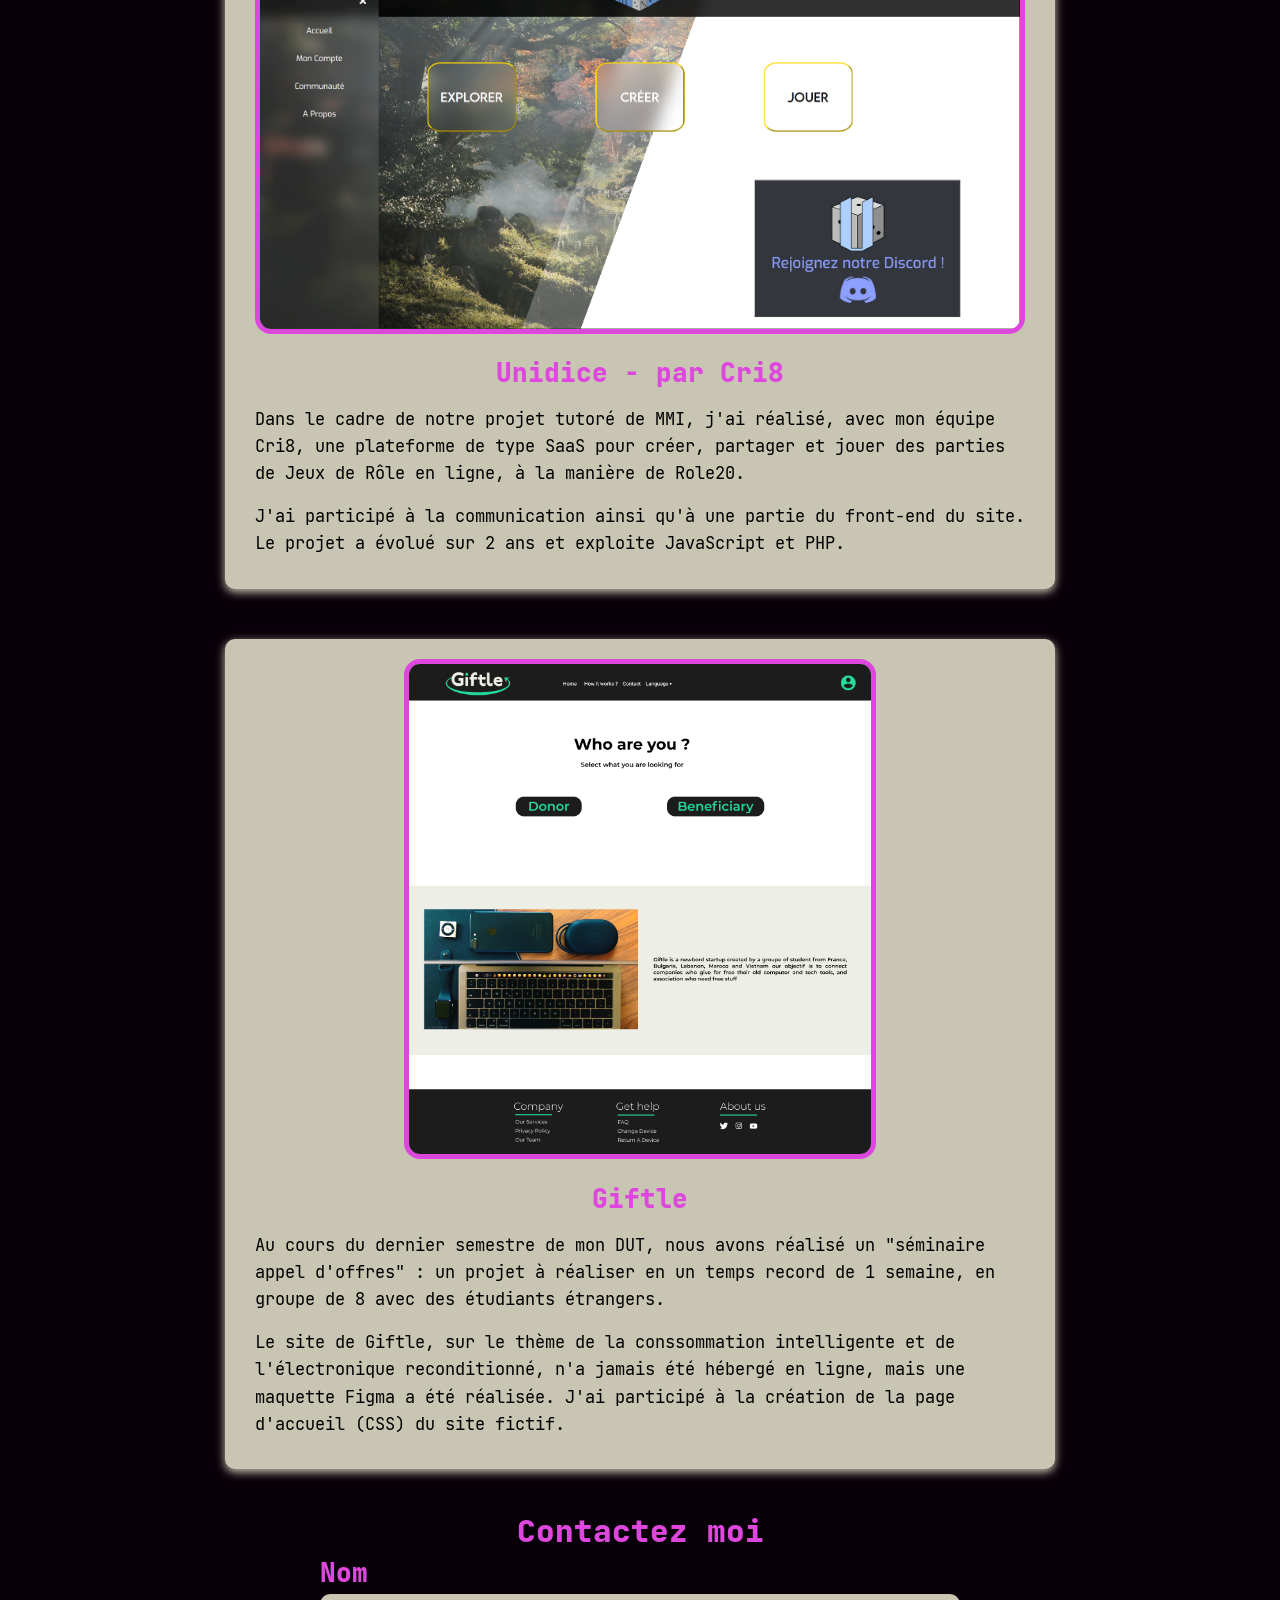
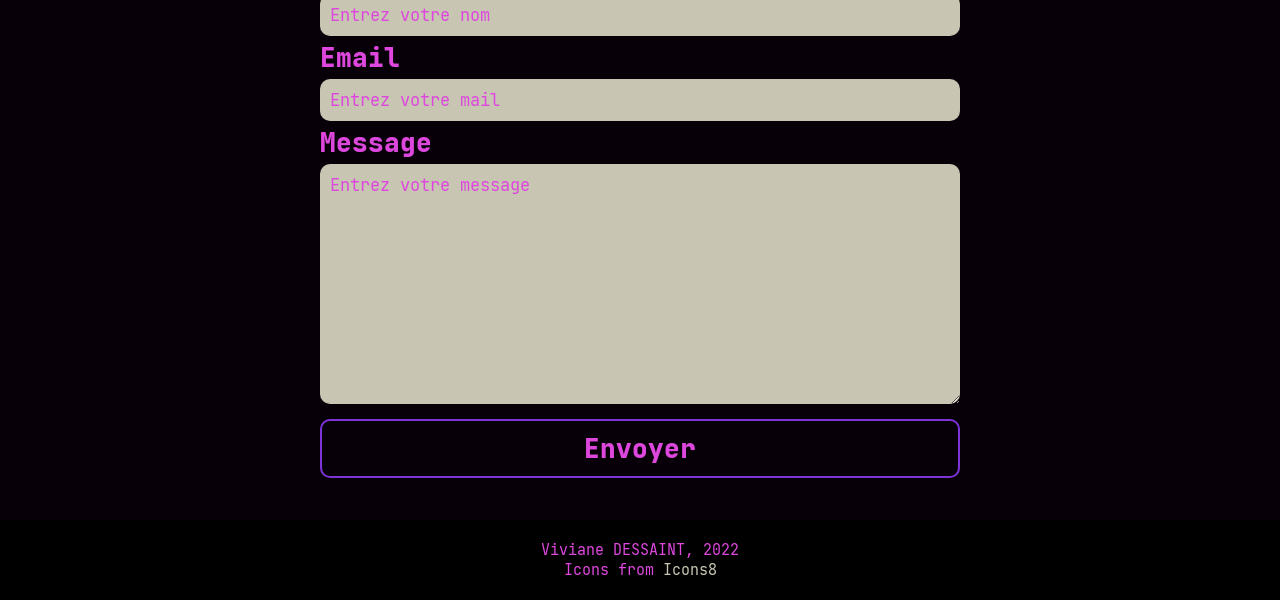
==== commit 9037a00a: "validated files" ====
--- a/index.html
+++ b/index.html
@@ -1,25 +1,24 @@
 <!DOCTYPE html>
 <html lang="en">
 <head>
-    <meta charset="UTF-8" />
-    <meta http-equiv="X-UA-Compatible" content="IE=edge" />
-    <meta name="viewport" content="width=device-width, initial-scale=1.0" />
+    <meta name="description" content="Viviane Dessaint's web-developper portfolio">
+    <meta name="author" content="Viviane Dessaint | Jubstacheit">
+    <meta name="robots" content="index">
+    <meta charset="utf-8">
 
     <!--CSS Styles -->
-    <link rel="stylesheet" href="assets/css/styles.css" />
+    <link rel="stylesheet" href="assets/css/styles.css">
 
     <!-- Favicons -->
     <link
             rel="apple-touch-icon"
             sizes="180x180"
-            href="assets/icons/favicon.jpeg"
-    />
+            href="assets/icons/favicon.jpeg">
     <link
             rel="icon"
             type="image/png"
             sizes="128x128"
-            href="assets/icons/favicon.jpeg"
-    />
+            href="assets/icons/favicon.jpeg">
     <title>Viviane | Web Developer</title>
 </head>
 
@@ -41,13 +40,12 @@
 
 <!-- Hero Section -->
 
-<section class="hero" id="about">
+<div class="hero" id="about">
     <img
             src="assets/images/hero.png"
             alt="viviane-dessaint"
             loading="lazy"
-            class="hero-img"
-    />
+            class="hero-img">
     <div class="bio">
         <ul class="bio-text">
             <li>Viviane | 21 ans</li>
@@ -58,7 +56,7 @@
             <li>Cursus Développement Web/Applications à l'école <a href="https://www.iscod.fr/formation-concepteur-developpeur-applications-en-alternance" target="_blank">ISCOD</a></li>
         </ul>
     </div>
-</section>
+</div>
 
 <!-- Light/dark mode button -->
 
@@ -90,8 +88,7 @@
                     src="assets/icons/icons8-html-5-ios-filled/icons8-html-5-250.svg"
                     alt="html5"
                     loading="lazy"
-                    class="icon icon-card"
-            />
+                    class="icon icon-card">
             <h3>HTML</h3>
         </div>
         <div class="skill-container">
@@ -99,8 +96,7 @@
                     src="assets/icons/icons8-css3-ios-filled/icons8-css3-250.svg"
                     alt="css3"
                     loading="lazy"
-                    class="icon icon-card"
-            />
+                    class="icon icon-card">
             <h3>CSS</h3>
         </div>
         <div class="skill-container">
@@ -108,8 +104,7 @@
                     src="assets/icons/icons8-javascript-logo-ios-filled/icons8-javascript-logo-250.svg"
                     alt="javascript"
                     loading="lazy"
-                    class="icon icon-card"
-            />
+                    class="icon icon-card">
             <h3>JS</h3>
         </div>
         <div class="skill-container">
@@ -117,8 +112,7 @@
                     src="assets/icons/icons8-bootstrap-96.png"
                     alt="bootstrap"
                     loading="lazy"
-                    class="icon icon-card"
-            />
+                    class="icon icon-card">
             <h3>Bootstrap</h3>
         </div>
     </div>
@@ -128,8 +122,7 @@
                     src="assets/icons/icons8-php-logo-ios-filled/icons8-php-logo-250.svg"
                     alt="php"
                     loading="lazy"
-                    class="icon icon-card"
-            />
+                    class="icon icon-card">
             <h3>PHP</h3>
         </div>
         <div class="skill-container">
@@ -137,8 +130,7 @@
                     src="assets/icons/icons8-react-cute-outline/icons8-react-256.svg"
                     alt="react"
                     loading="lazy"
-                    class="icon icon-card"
-            />
+                    class="icon icon-card">
             <h3>React</h3>
         </div>
         <div class="skill-container">
@@ -146,8 +138,7 @@
                     src="assets/icons/icons8-git-ios-filled/icons8-git-250.svg"
                     alt="git"
                     loading="lazy"
-                    class="icon icon-card"
-            />
+                    class="icon icon-card">
             <h3>Git</h3>
         </div>
     </div>
@@ -164,8 +155,7 @@
                     src="assets/images/screenProject1.png"
                     alt="project-screen-unidice"
                     loading="lazy"
-                    class="project-pic"
-            />
+                    class="project-pic">
             <h3 class="project-title">Unidice - par Cri8</h3>
             <p class="project-details">
                 Dans le cadre de notre projet tutoré de MMI, j'ai réalisé, avec mon équipe Cri8, une plateforme
@@ -174,13 +164,12 @@
                 ans et exploite JavaScript et PHP.
             </p>
         </div>
-        <a class="project-container project-card" onclick="location.href='assets/files/giftle.fig';" style="cursor: pointer;" title="figmaGiftle" download>
+        <a href="#" class="project-container project-card" onclick="location.href='assets/files/giftle.fig';" style="cursor: pointer;" title="figmaGiftle" download>
             <img
                     src="assets/images/screenProject2.png"
                     alt="project-screen-giftle"
                     loading="lazy"
-                    class="project-pic"
-            />
+                    class="project-pic">
             <h3 class="project-title">Giftle</h3>
             <p class="project-details">
                 Au cours du dernier semestre de mon DUT, nous avons réalisé un "séminaire appel d'offres" : un projet
@@ -208,8 +197,7 @@
                             name="sender-name"
                             placeholder="Entrez votre nom"
                             class="input-field"
-                            required
-                    />
+                            required>
                 </div>
                 <div class="form-control">
                     <label for="email">Email</label>
@@ -219,8 +207,7 @@
                             name="sender-email"
                             placeholder="Entrez votre mail"
                             class="input-field"
-                            required
-                    />
+                            required>
                 </div>
                 <div class="form-control">
                     <label for="message">Message</label>
@@ -238,8 +225,7 @@
                         type="submit"
                         value="Envoyer"
                         id="submit-btn"
-                        class="submit-btn"
-                />
+                        class="submit-btn">
             </form>
         </div>
     </div>
@@ -254,14 +240,14 @@
             src="assets/icons/icons8-linkedin.svg"
             alt="Linkedin"
             loading="lazy"
-            class="socicon"
-    /></a>
+            class="socicon">
+    </a>
     <a href="https://github.com/Jubstacheit/" target="_blank"
     ><img src="assets/icons/icons8-github.svg"
           alt="Github"
           class="socicon"
-          loading="lazy"
-    /></a>
+          loading="lazy">
+    </a>
 </div>
 
 <!-- Scroll to top -->
@@ -270,8 +256,8 @@
 ><img
         src="assets/icons/icons8-slide-up-96.png"
         class="up-arrow"
-        alt="scroll-up"
-/></i>
+        alt="scroll-up">
+</i>
 
 <!-- Footer -->
 
--- a/assets/css/styles.css
+++ b/assets/css/styles.css
@@ -148,7 +148,6 @@
 
 nav {
   position: sticky;
-  position: -webkit-sticky;
   top: 0;
   z-index: 99;
   display: flex;
@@ -382,7 +381,7 @@
   max-height: 500px;
   max-width: 100%;
   align-items: center;
-  margin-bottom: var(--bottom-margin);
+  margin: 0 auto var(--bottom-margin);
   border-radius: 1rem;
   border: 5px solid var(--cur-pri-color);
 }
@@ -436,6 +435,7 @@
 
 .project-card {
   background-color: var(--cur-pri-shadow);
+  max-width: 830px;
   border-radius: 10px;
   box-shadow: 0 3px 10px var(--cur-pri-shadow);
   padding: 20px 15px 15px 15px;
@@ -629,7 +629,7 @@
     max-width: 80%;
   }
   .project-pic {
-    max-width: 800px;
+    max-width: 100%;
   }
   .projects h2 {
     font-size: var(--tablet-font-size-h2);
@@ -718,7 +718,7 @@
     max-width: 70%;
   }
   .project-pic {
-    max-width: 900px;
+    max-width: 100%;
   }
   .projects h2 {
     font-size: var(--desktop-font-size-h2);
@@ -727,7 +727,7 @@
     font-size: var(--desktop-font-size-h3);
   }
   .project-card {
-    padding: 20px 15px 15px 30px;
+    padding: 20px 30px 15px;
   }
   .contact-form-container {
     width: 50%;
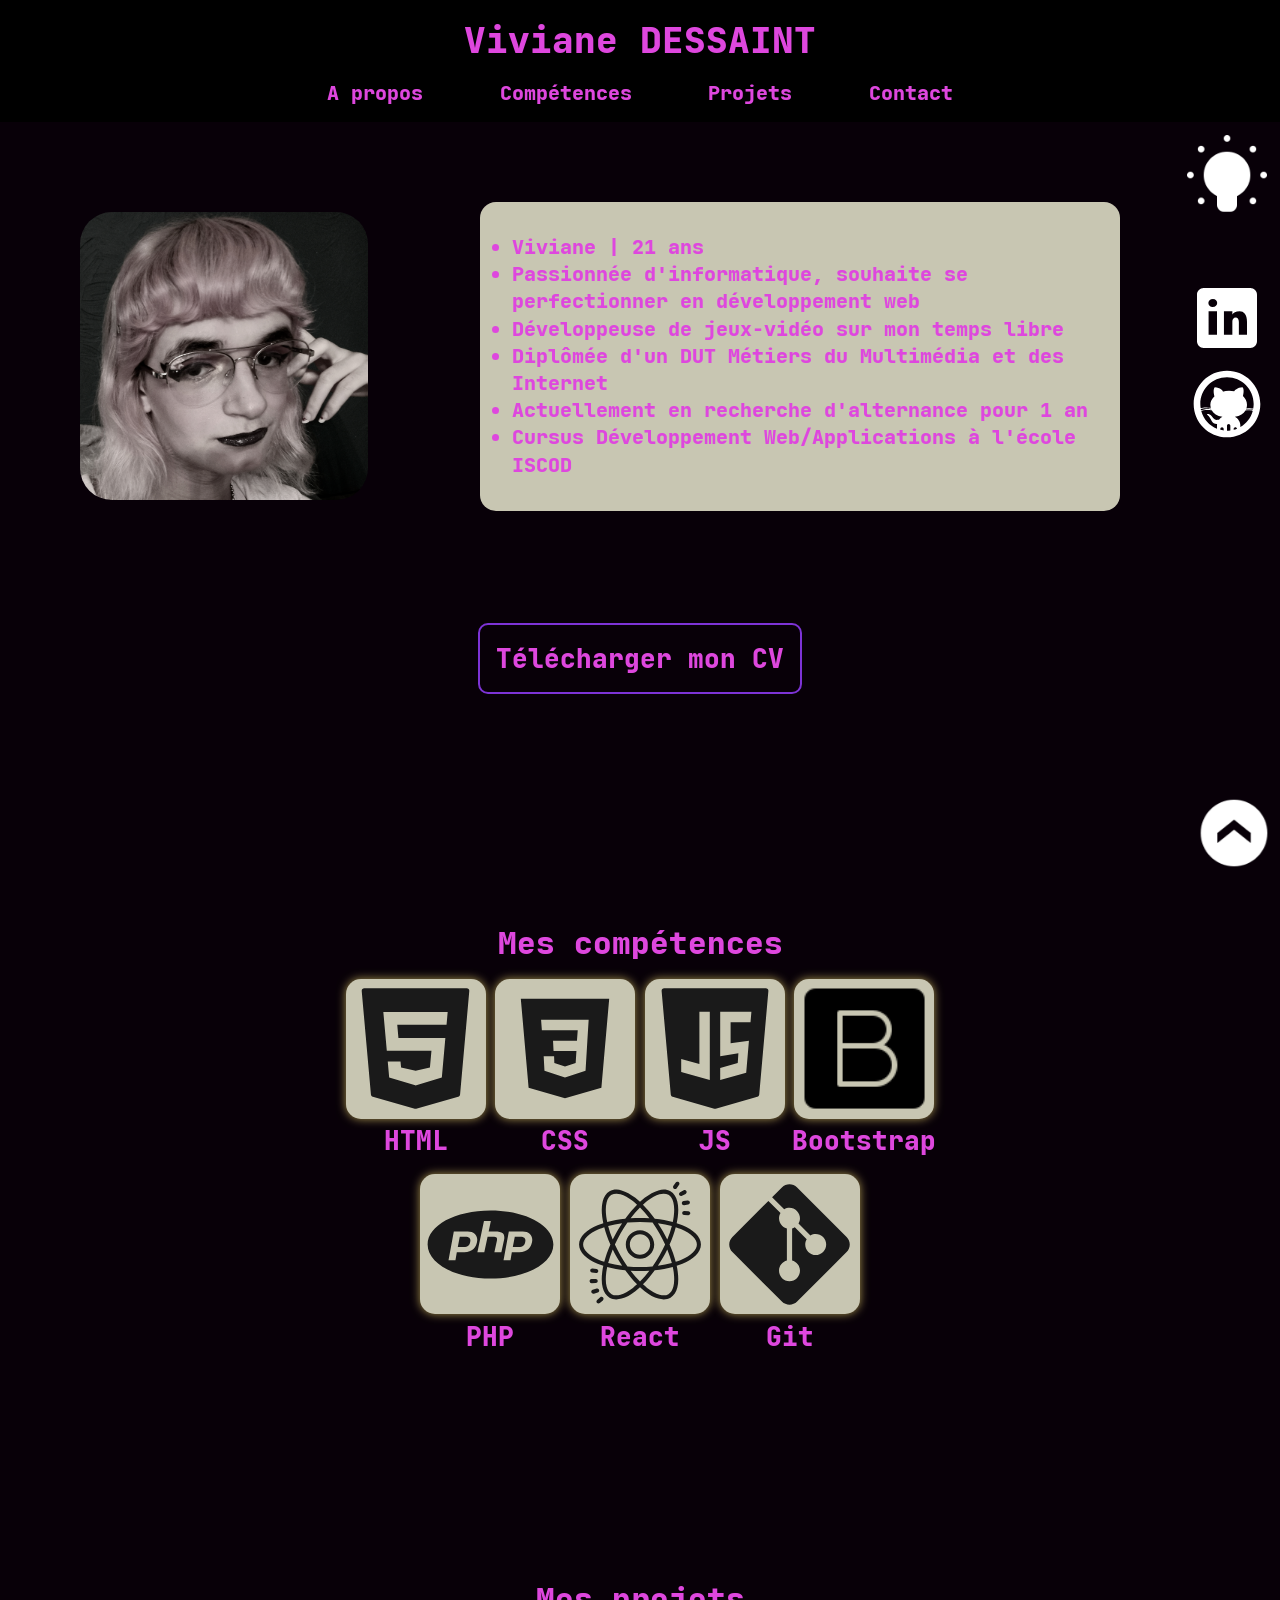
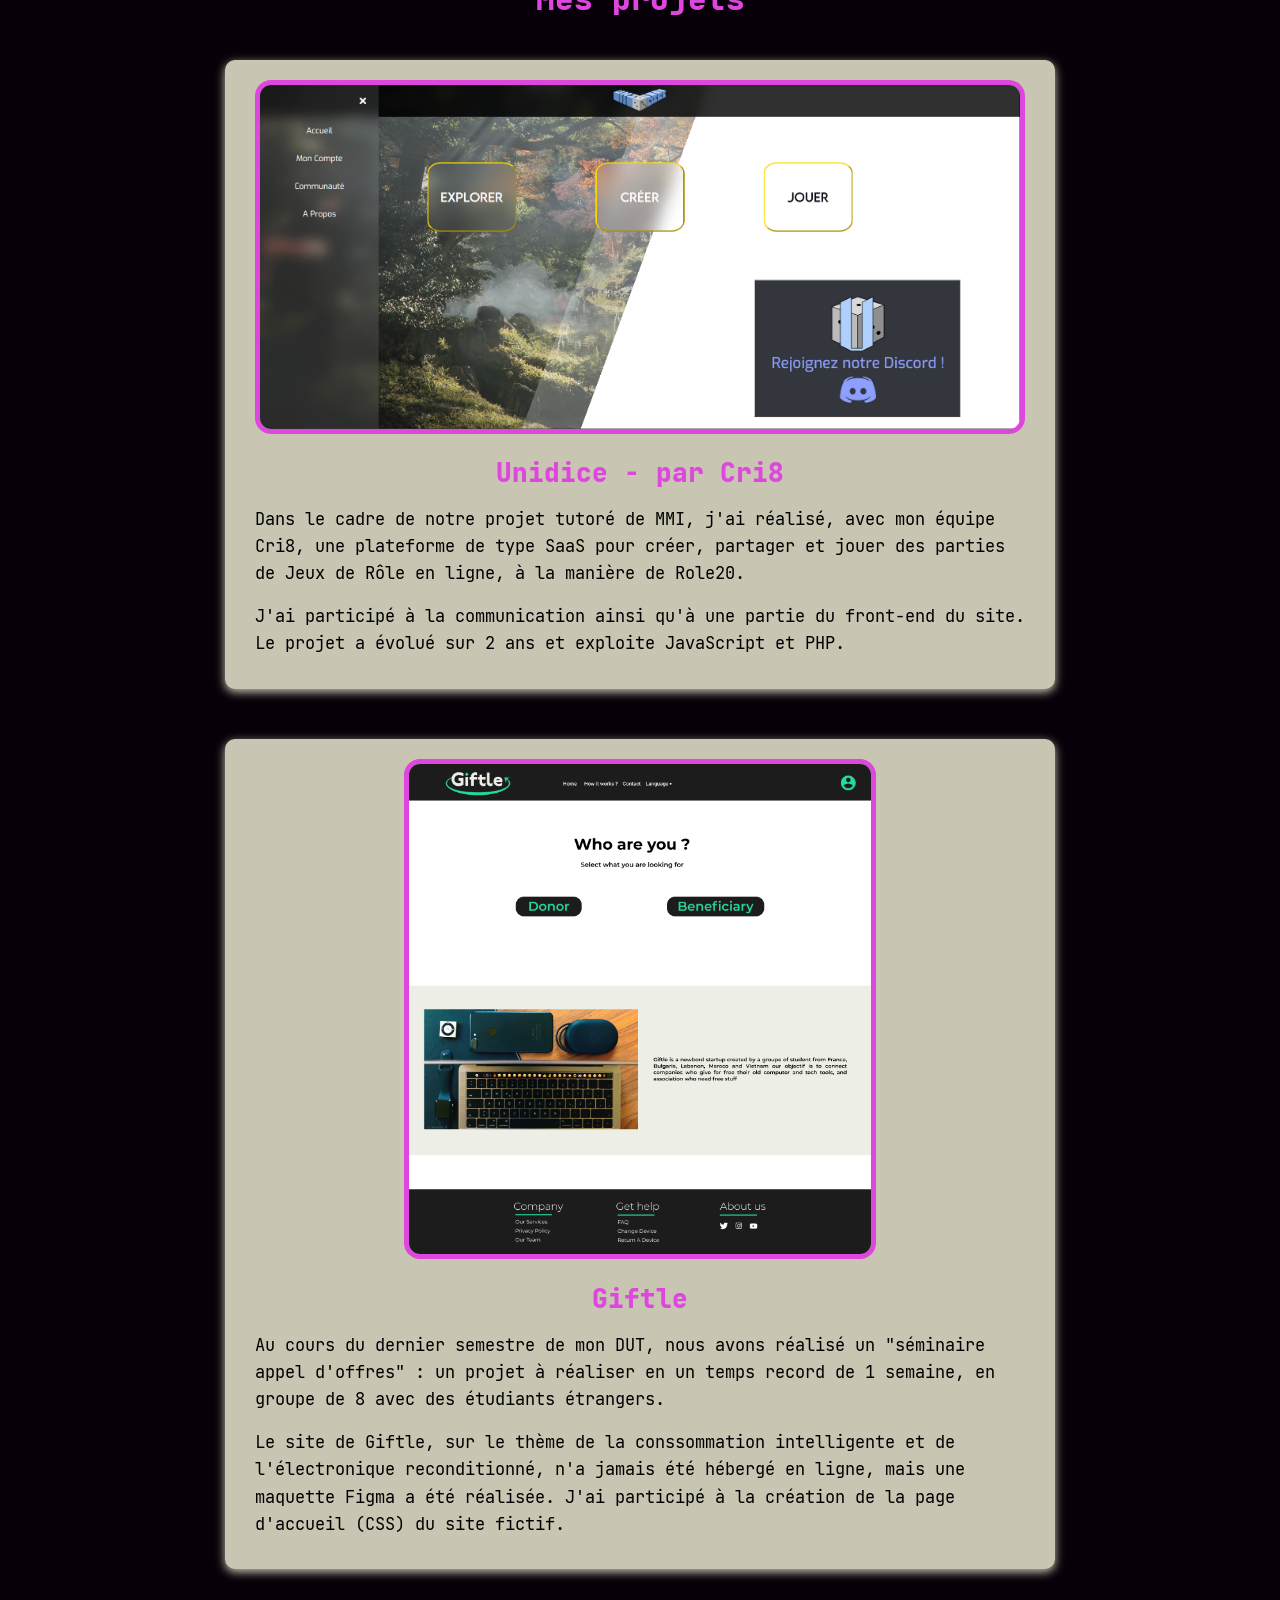
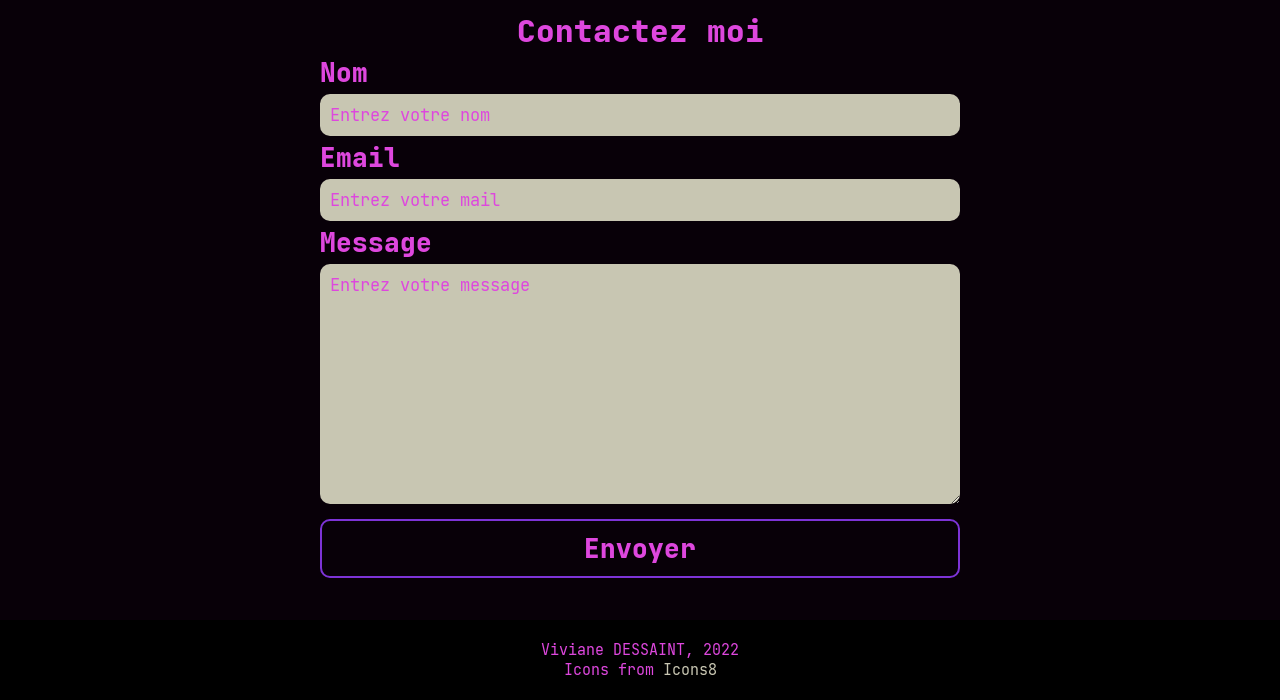
==== commit 27ff4cc9: "added LinkedIn badge with light and dark mode compatibility" ====
--- a/index.html
+++ b/index.html
@@ -70,11 +70,38 @@
 </div>
 
 
-<!-- CV -->
+<!-- CV and badge -->
 
 <div class="CV-container">
     <a class="CV-btn" href="assets/files/CV.pdf" title="CV" download>Télécharger mon CV</a>
 </div>
+<div
+        class="badge-base LI-profile-badge dark-badge"
+        data-locale="fr_FR"
+        data-size="large"
+        data-theme="dark"
+        data-type="VERTICAL"
+        data-vanity="vivianedessaint"
+        data-version="v1">
+    <a
+            class="badge-base__link LI-simple-link"
+            href="https://fr.linkedin.com/in/vivianedessaint?trk=profile-badge">
+    </a>
+</div>
+<div
+        class="badge-base LI-profile-badge light-badge"
+        data-locale="fr_FR"
+        data-size="large"
+        data-theme="light"
+        data-type="VERTICAL"
+        data-vanity="vivianedessaint"
+        data-version="v1">
+    <a
+            class="badge-base__link LI-simple-link"
+            href="https://fr.linkedin.com/in/vivianedessaint?trk=profile-badge">
+    </a>
+</div>
+
 
 <!-- Skills section -->
 <!-- Icons from Icons8 https://icons8.com/icon/-->
@@ -270,5 +297,6 @@
 <!-- Website scripts -->
 
 <script src="assets/js/app.js"></script>
+<script src="https://platform.linkedin.com/badges/js/profile.js" async defer type="text/javascript"></script>
 </body>
 </html>
--- a/assets/css/styles.css
+++ b/assets/css/styles.css
@@ -76,6 +76,14 @@
   transition: var(--transition);
 }
 
+.light-mode .dark-badge {
+  display: none;
+}
+
+.light-mode .light-badge {
+  display: flex;
+}
+
 .light-mode footer {
   --cur-footer: var(--footer-color-light);
   transition: var(--transition);
@@ -284,6 +292,24 @@
 .CV-btn:hover {
   background-color: var(--cur-sec-color);
   color: var(--cur-pri-color);
+}
+
+.badge-base {
+  display: flex;
+  flex-direction: row;
+  justify-content: center;
+  width: 310px;
+  margin: 100px auto 0;
+  transition: var(--transition);
+}
+
+.badge-base:hover {
+  transform: scale(1.05);
+  transition: var(--transition);
+}
+
+.light-badge {
+  display: none;
 }
 
 /* Top skills and icons*/
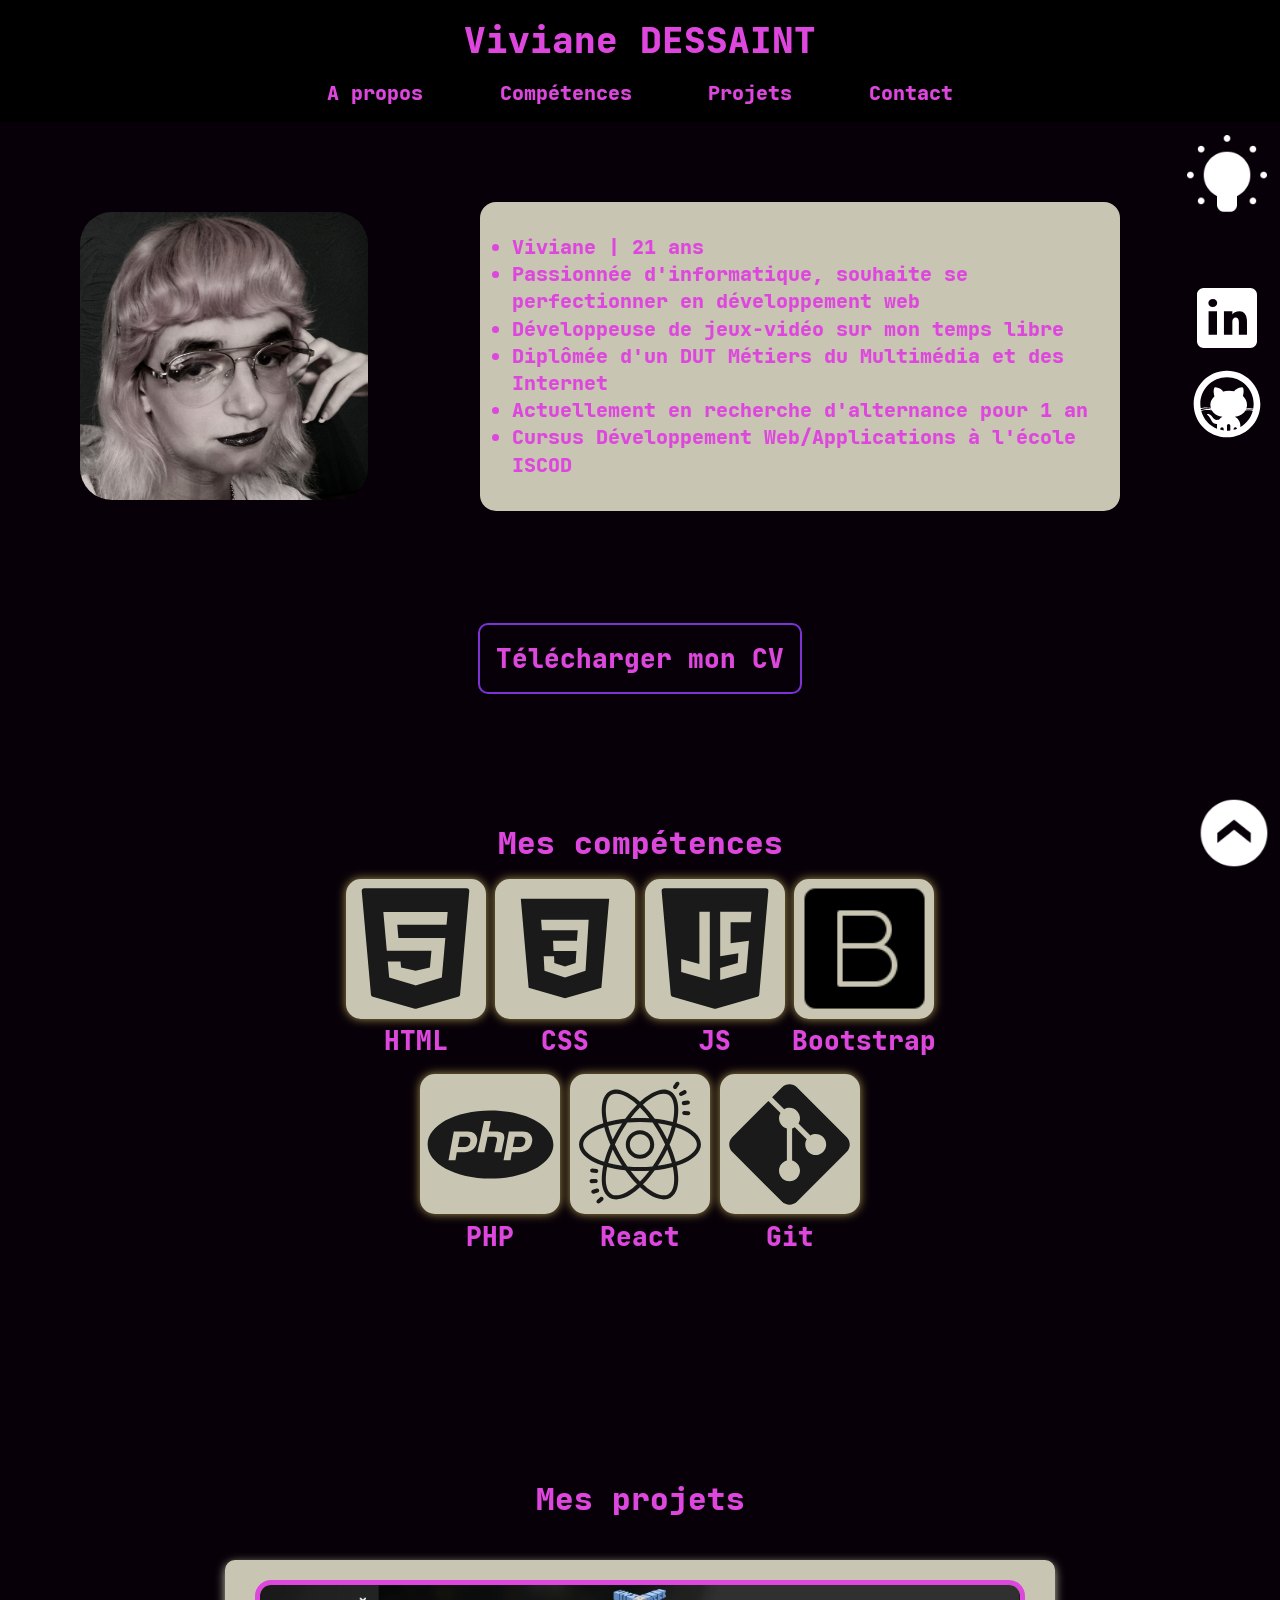
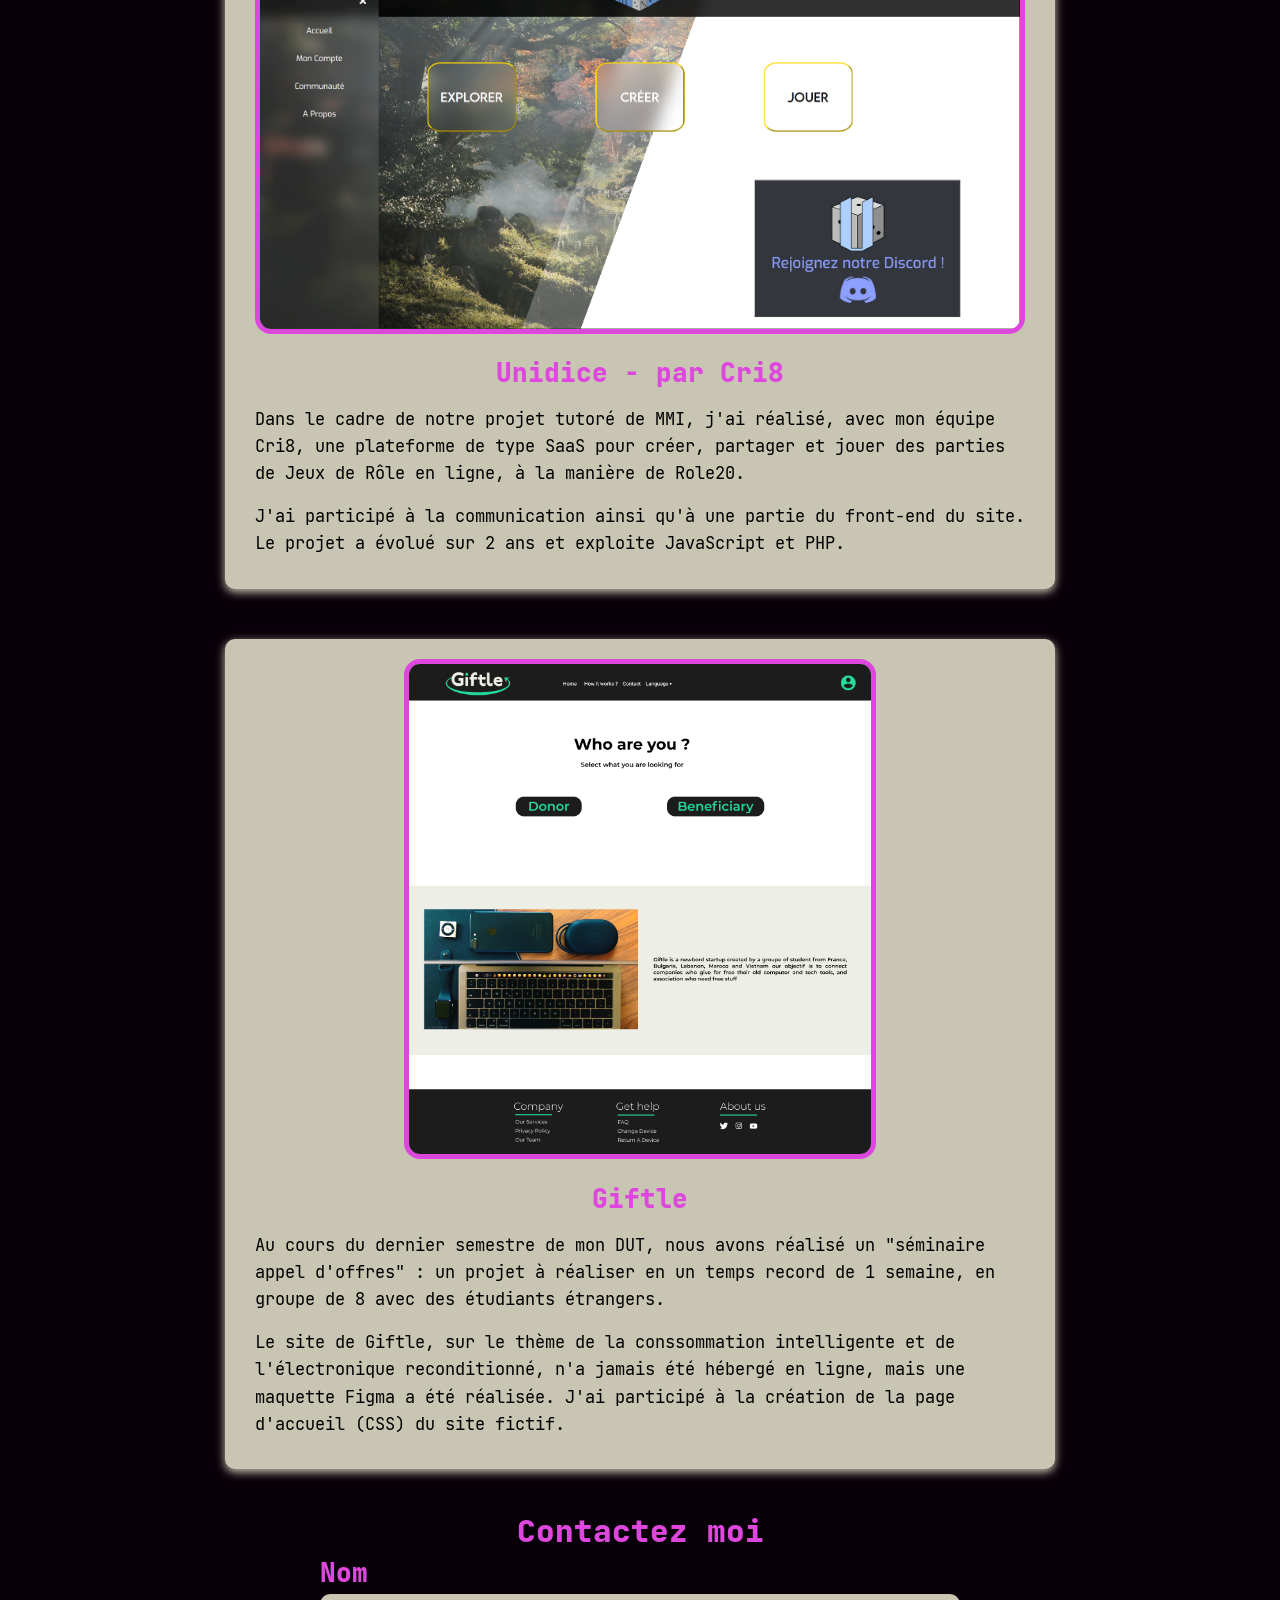
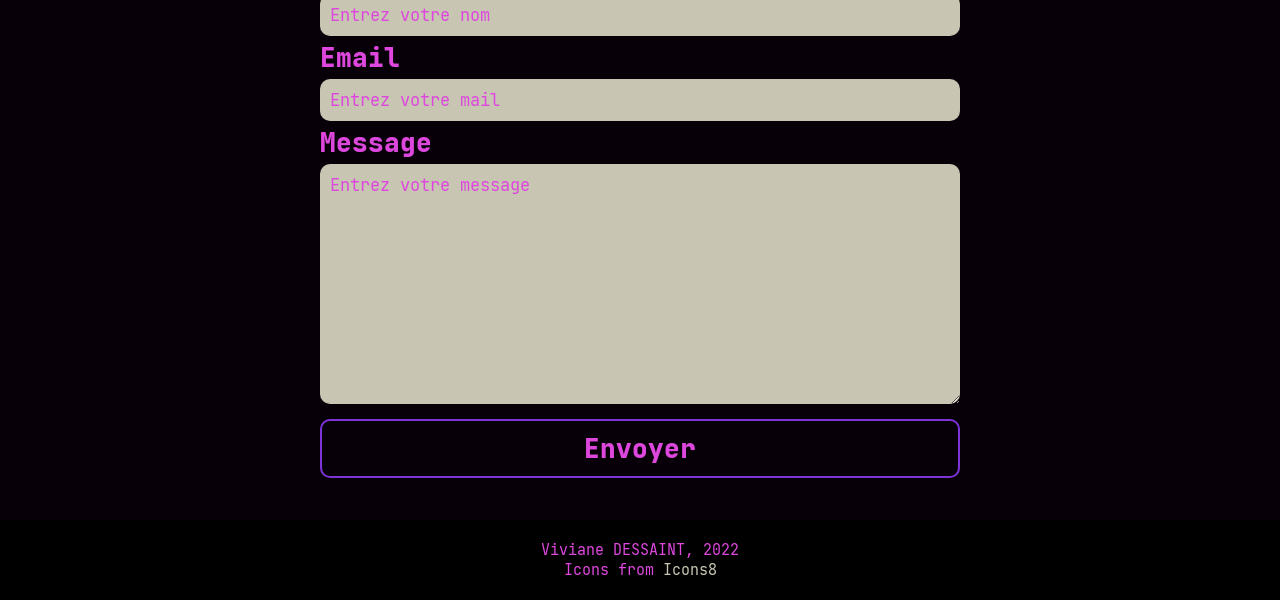
==== commit 90bc2558: "Revert "added LinkedIn badge with light and dark mode compatibility" This reverts commit 27ff4cc9" ====
--- a/index.html
+++ b/index.html
@@ -1,24 +1,25 @@
 <!DOCTYPE html>
 <html lang="en">
 <head>
-    <meta name="description" content="Viviane Dessaint's web-developper portfolio">
-    <meta name="author" content="Viviane Dessaint | Jubstacheit">
-    <meta name="robots" content="index">
-    <meta charset="utf-8">
+    <meta charset="UTF-8" />
+    <meta http-equiv="X-UA-Compatible" content="IE=edge" />
+    <meta name="viewport" content="width=device-width, initial-scale=1.0" />
 
     <!--CSS Styles -->
-    <link rel="stylesheet" href="assets/css/styles.css">
+    <link rel="stylesheet" href="assets/css/styles.css" />
 
     <!-- Favicons -->
     <link
             rel="apple-touch-icon"
             sizes="180x180"
-            href="assets/icons/favicon.jpeg">
+            href="assets/icons/favicon.jpeg"
+    />
     <link
             rel="icon"
             type="image/png"
             sizes="128x128"
-            href="assets/icons/favicon.jpeg">
+            href="assets/icons/favicon.jpeg"
+    />
     <title>Viviane | Web Developer</title>
 </head>
 
@@ -40,12 +41,13 @@
 
 <!-- Hero Section -->
 
-<div class="hero" id="about">
+<section class="hero" id="about">
     <img
             src="assets/images/hero.png"
             alt="viviane-dessaint"
             loading="lazy"
-            class="hero-img">
+            class="hero-img"
+    />
     <div class="bio">
         <ul class="bio-text">
             <li>Viviane | 21 ans</li>
@@ -56,7 +58,7 @@
             <li>Cursus Développement Web/Applications à l'école <a href="https://www.iscod.fr/formation-concepteur-developpeur-applications-en-alternance" target="_blank">ISCOD</a></li>
         </ul>
     </div>
-</div>
+</section>
 
 <!-- Light/dark mode button -->
 
@@ -70,38 +72,11 @@
 </div>
 
 
-<!-- CV and badge -->
+<!-- CV -->
 
 <div class="CV-container">
     <a class="CV-btn" href="assets/files/CV.pdf" title="CV" download>Télécharger mon CV</a>
 </div>
-<div
-        class="badge-base LI-profile-badge dark-badge"
-        data-locale="fr_FR"
-        data-size="large"
-        data-theme="dark"
-        data-type="VERTICAL"
-        data-vanity="vivianedessaint"
-        data-version="v1">
-    <a
-            class="badge-base__link LI-simple-link"
-            href="https://fr.linkedin.com/in/vivianedessaint?trk=profile-badge">
-    </a>
-</div>
-<div
-        class="badge-base LI-profile-badge light-badge"
-        data-locale="fr_FR"
-        data-size="large"
-        data-theme="light"
-        data-type="VERTICAL"
-        data-vanity="vivianedessaint"
-        data-version="v1">
-    <a
-            class="badge-base__link LI-simple-link"
-            href="https://fr.linkedin.com/in/vivianedessaint?trk=profile-badge">
-    </a>
-</div>
-
 
 <!-- Skills section -->
 <!-- Icons from Icons8 https://icons8.com/icon/-->
@@ -115,7 +90,8 @@
                     src="assets/icons/icons8-html-5-ios-filled/icons8-html-5-250.svg"
                     alt="html5"
                     loading="lazy"
-                    class="icon icon-card">
+                    class="icon icon-card"
+            />
             <h3>HTML</h3>
         </div>
         <div class="skill-container">
@@ -123,7 +99,8 @@
                     src="assets/icons/icons8-css3-ios-filled/icons8-css3-250.svg"
                     alt="css3"
                     loading="lazy"
-                    class="icon icon-card">
+                    class="icon icon-card"
+            />
             <h3>CSS</h3>
         </div>
         <div class="skill-container">
@@ -131,7 +108,8 @@
                     src="assets/icons/icons8-javascript-logo-ios-filled/icons8-javascript-logo-250.svg"
                     alt="javascript"
                     loading="lazy"
-                    class="icon icon-card">
+                    class="icon icon-card"
+            />
             <h3>JS</h3>
         </div>
         <div class="skill-container">
@@ -139,7 +117,8 @@
                     src="assets/icons/icons8-bootstrap-96.png"
                     alt="bootstrap"
                     loading="lazy"
-                    class="icon icon-card">
+                    class="icon icon-card"
+            />
             <h3>Bootstrap</h3>
         </div>
     </div>
@@ -149,7 +128,8 @@
                     src="assets/icons/icons8-php-logo-ios-filled/icons8-php-logo-250.svg"
                     alt="php"
                     loading="lazy"
-                    class="icon icon-card">
+                    class="icon icon-card"
+            />
             <h3>PHP</h3>
         </div>
         <div class="skill-container">
@@ -157,7 +137,8 @@
                     src="assets/icons/icons8-react-cute-outline/icons8-react-256.svg"
                     alt="react"
                     loading="lazy"
-                    class="icon icon-card">
+                    class="icon icon-card"
+            />
             <h3>React</h3>
         </div>
         <div class="skill-container">
@@ -165,7 +146,8 @@
                     src="assets/icons/icons8-git-ios-filled/icons8-git-250.svg"
                     alt="git"
                     loading="lazy"
-                    class="icon icon-card">
+                    class="icon icon-card"
+            />
             <h3>Git</h3>
         </div>
     </div>
@@ -182,7 +164,8 @@
                     src="assets/images/screenProject1.png"
                     alt="project-screen-unidice"
                     loading="lazy"
-                    class="project-pic">
+                    class="project-pic"
+            />
             <h3 class="project-title">Unidice - par Cri8</h3>
             <p class="project-details">
                 Dans le cadre de notre projet tutoré de MMI, j'ai réalisé, avec mon équipe Cri8, une plateforme
@@ -191,12 +174,13 @@
                 ans et exploite JavaScript et PHP.
             </p>
         </div>
-        <a href="#" class="project-container project-card" onclick="location.href='assets/files/giftle.fig';" style="cursor: pointer;" title="figmaGiftle" download>
+        <a class="project-container project-card" onclick="location.href='assets/files/giftle.fig';" style="cursor: pointer;" title="figmaGiftle" download>
             <img
                     src="assets/images/screenProject2.png"
                     alt="project-screen-giftle"
                     loading="lazy"
-                    class="project-pic">
+                    class="project-pic"
+            />
             <h3 class="project-title">Giftle</h3>
             <p class="project-details">
                 Au cours du dernier semestre de mon DUT, nous avons réalisé un "séminaire appel d'offres" : un projet
@@ -224,7 +208,8 @@
                             name="sender-name"
                             placeholder="Entrez votre nom"
                             class="input-field"
-                            required>
+                            required
+                    />
                 </div>
                 <div class="form-control">
                     <label for="email">Email</label>
@@ -234,7 +219,8 @@
                             name="sender-email"
                             placeholder="Entrez votre mail"
                             class="input-field"
-                            required>
+                            required
+                    />
                 </div>
                 <div class="form-control">
                     <label for="message">Message</label>
@@ -252,7 +238,8 @@
                         type="submit"
                         value="Envoyer"
                         id="submit-btn"
-                        class="submit-btn">
+                        class="submit-btn"
+                />
             </form>
         </div>
     </div>
@@ -267,14 +254,14 @@
             src="assets/icons/icons8-linkedin.svg"
             alt="Linkedin"
             loading="lazy"
-            class="socicon">
-    </a>
+            class="socicon"
+    /></a>
     <a href="https://github.com/Jubstacheit/" target="_blank"
     ><img src="assets/icons/icons8-github.svg"
           alt="Github"
           class="socicon"
-          loading="lazy">
-    </a>
+          loading="lazy"
+    /></a>
 </div>
 
 <!-- Scroll to top -->
@@ -283,8 +270,8 @@
 ><img
         src="assets/icons/icons8-slide-up-96.png"
         class="up-arrow"
-        alt="scroll-up">
-</i>
+        alt="scroll-up"
+/></i>
 
 <!-- Footer -->
 
@@ -297,6 +284,5 @@
 <!-- Website scripts -->
 
 <script src="assets/js/app.js"></script>
-<script src="https://platform.linkedin.com/badges/js/profile.js" async defer type="text/javascript"></script>
 </body>
 </html>
--- a/assets/css/styles.css
+++ b/assets/css/styles.css
@@ -76,14 +76,6 @@
   transition: var(--transition);
 }
 
-.light-mode .dark-badge {
-  display: none;
-}
-
-.light-mode .light-badge {
-  display: flex;
-}
-
 .light-mode footer {
   --cur-footer: var(--footer-color-light);
   transition: var(--transition);
@@ -156,6 +148,7 @@
 
 nav {
   position: sticky;
+  position: -webkit-sticky;
   top: 0;
   z-index: 99;
   display: flex;
@@ -292,24 +285,6 @@
 .CV-btn:hover {
   background-color: var(--cur-sec-color);
   color: var(--cur-pri-color);
-}
-
-.badge-base {
-  display: flex;
-  flex-direction: row;
-  justify-content: center;
-  width: 310px;
-  margin: 100px auto 0;
-  transition: var(--transition);
-}
-
-.badge-base:hover {
-  transform: scale(1.05);
-  transition: var(--transition);
-}
-
-.light-badge {
-  display: none;
 }
 
 /* Top skills and icons*/
